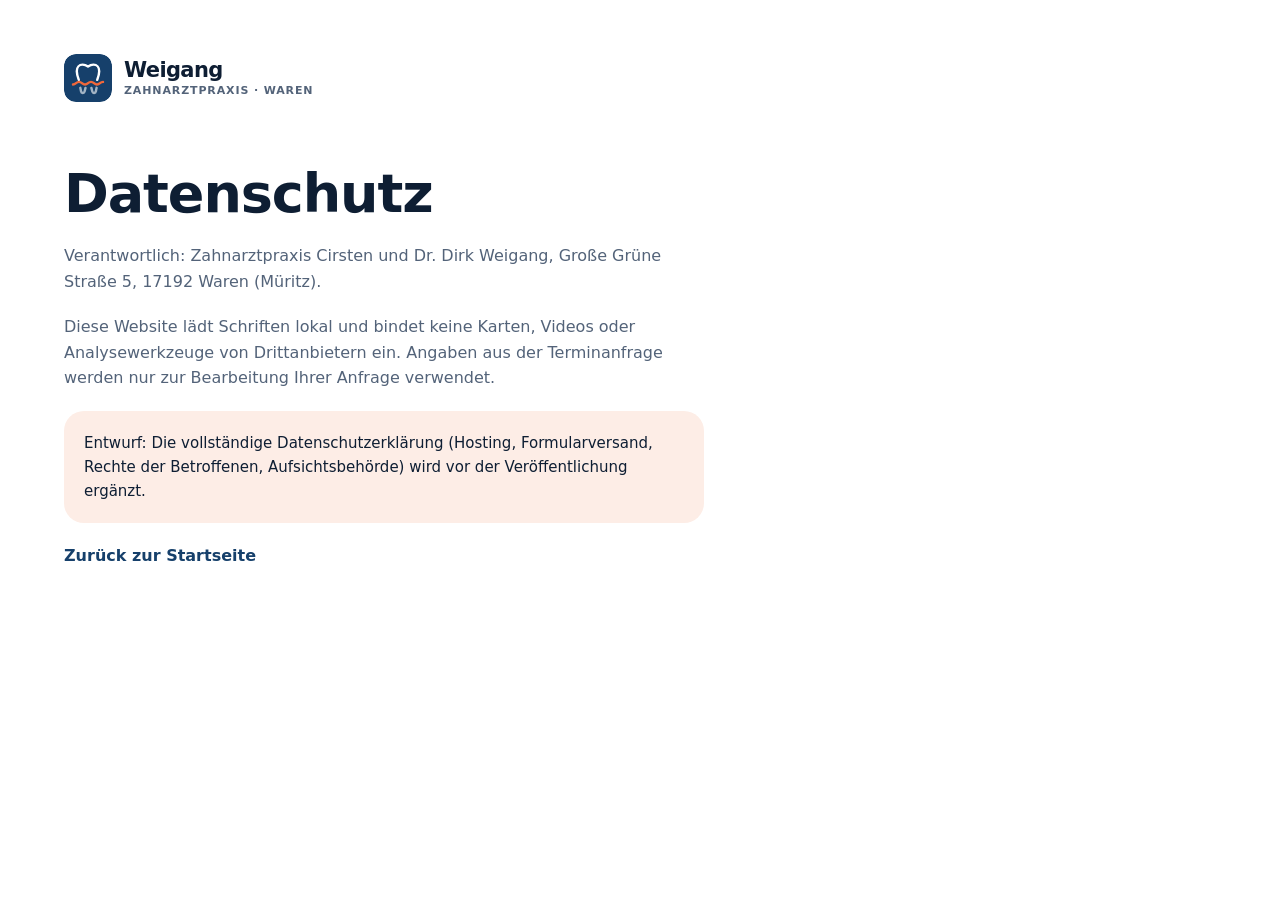
==== datenschutz.html @ 567f770f "Designentwurf Zahnarztpraxis Weigang, Waren (Müritz)" ====
<!doctype html>
<html lang="de">
<head>
  <meta charset="utf-8">
  <meta name="viewport" content="width=device-width, initial-scale=1, viewport-fit=cover">
  <title>Datenschutz · Zahnarztpraxis Weigang</title>
  <meta name="robots" content="noindex, nofollow">
  <link rel="icon" href="assets/mark.svg" type="image/svg+xml">
  <link rel="stylesheet" href="css/styles.css?v=1">
</head>
<body class="legal">
  <main class="section">
    <div class="container">
      <a class="brand" href="index.html" aria-label="Zur Startseite">
        <img class="brand__mark" src="assets/mark.svg" width="48" height="48" alt="">
        <span class="brand__text"><span class="brand__name">Weigang</span><span class="brand__sub">Zahnarztpraxis · Waren</span></span>
      </a>
      <div class="legal__body">
        <div class="heading"><h2>Datenschutz</h2></div>
        <p>Verantwortlich: Zahnarztpraxis Cirsten und Dr. Dirk Weigang, Große Grüne Straße 5, 17192 Waren (Müritz).</p>
        <p>Diese Website lädt Schriften lokal und bindet keine Karten, Videos oder Analysewerkzeuge von Drittanbietern ein. Angaben aus der Terminanfrage werden nur zur Bearbeitung Ihrer Anfrage verwendet.</p>
        <p class="legal__todo">Entwurf: Die vollständige Datenschutzerklärung (Hosting, Formularversand, Rechte der Betroffenen, Aufsichtsbehörde) wird vor der Veröffentlichung ergänzt.</p>
        <a class="link-arrow" href="index.html">Zurück zur Startseite</a>
      </div>
    </div>
  </main>
</body>
</html>
---- css/styles.css ----
/* ==========================================================================
   Zahnarztpraxis Weigang, Waren (Müritz) — site styles

   Colour: Müritzblau (brand) + Bojen-Orange (accent), white ground, a cool
   mist tint for rhythm. Every colour is a token.
   Spacing is one fluid system (tokens below); breakpoints only change layout.
   Radius rule: nested radius = outer − gap. The logo tile (r = 25 % of its
   size) sets the control radius --ctl-r; the strip around it is --ctl-r + inset.
   ========================================================================== */

@font-face {
  font-family: "Bricolage Grotesque";
  font-style: normal;
  font-weight: 400 800;
  font-stretch: 75% 100%;
  font-display: swap;
  src: url("../fonts/bricolage-latin.woff2") format("woff2");
}
@font-face {
  font-family: "Figtree";
  font-style: normal;
  font-weight: 400 700;
  font-display: swap;
  src: url("../fonts/figtree-latin.woff2") format("woff2");
}

:root {
  /* colour */
  --brand:        #16406B;     /* Müritzblau */
  --brand-deep:   #0F3054;
  --brand-soft:   #D3E0EE;     /* bars, quiet fills */
  --on-brand:     #FFFFFF;
  --night:        #0B2340;
  --night-2:      #12304F;
  --accent:       #F0673A;     /* Boje */
  --on-accent:    #0B2340;
  --accent-text:  #B5421B;     /* small accent text on white */
  --accent-light: #FF8F63;     /* accent text on night */
  --accent-wash:  #FDEDE6;     /* hover glider, notices */
  --tint:         #F2F6FA;     /* mist: alternate sections, cards on white */
  --tint-2:       #E6EEF6;
  --ink:          #0E1E33;
  --muted:        #536379;
  --line:         rgba(14, 30, 51, .12);
  --ground:       #FFFFFF;
  --cell:         #FFFFFF;
  --on-dark:      #F3F7FB;
  --on-dark-2:    rgba(243, 247, 251, .74);
  --line-dark:    rgba(243, 247, 251, .16);
  --open:         #1E8E4F;     /* state: open (green means good) */
  --open-wash:    #E3F4EA;
  --closed:       #B7791F;     /* state: closed for now (amber, not an alarm) */
  --closed-wash:  #FBF1DF;
  --error:        #B3261E;
  --marker:       url("data:image/svg+xml,%3Csvg xmlns='http://www.w3.org/2000/svg' viewBox='0 0 200 40' preserveAspectRatio='none'%3E%3Cpath d='M3 9.5C40 6.5 120 5 197 7.5L199 35C130 37.5 60 38 1 36.5Z' fill='%23F0673A' fill-opacity='0.35'/%3E%3C/svg%3E");
  --marker-night: url("data:image/svg+xml,%3Csvg xmlns='http://www.w3.org/2000/svg' viewBox='0 0 200 40' preserveAspectRatio='none'%3E%3Cpath d='M3 9.5C40 6.5 120 5 197 7.5L199 35C130 37.5 60 38 1 36.5Z' fill='%23F0673A' fill-opacity='0.55'/%3E%3C/svg%3E");
  --wave:         url("data:image/svg+xml,%3Csvg xmlns='http://www.w3.org/2000/svg' viewBox='0 0 24 8'%3E%3Cpath d='M1 5.5c2.75 0 2.75-3 5.5-3s2.75 3 5.5 3 2.75-3 5.5-3 2.75 3 5.5 3' fill='none' stroke='%23F0673A' stroke-width='2' stroke-linecap='round'/%3E%3C/svg%3E");

  /* type */
  --font-head: "Bricolage Grotesque", system-ui, -apple-system, "Segoe UI", sans-serif;
  --font-body: "Figtree", system-ui, -apple-system, "Segoe UI", sans-serif;
  --fs-display: clamp(2.375rem, 1.35rem + 4.1vw, 4.5rem);
  --fs-h2:      clamp(1.9375rem, 1.3rem + 2.6vw, 3.375rem);
  --fs-h3:      clamp(1.1875rem, 1.1rem + .4vw, 1.4375rem);
  --fs-lead:    clamp(1.0625rem, 1.01rem + .2vw, 1.1875rem);
  --fs-body:    1rem;
  --fs-small:   .9375rem;
  --fs-ui:      .8125rem;

  /* space — one fluid system */
  --gutter:     clamp(1rem, .5rem + 2.2vw, 2rem);
  --container:  72rem;
  --section-y:  clamp(5.5rem, 2.75rem + 10.5vw, 14rem);
  --head-gap:   clamp(2.5rem, 1.5rem + 3vw, 4.5rem);
  --block-gap:  clamp(2.5rem, 1.5rem + 3vw, 4rem);
  --col-gap:    clamp(2rem, .75rem + 4.5vw, 5.5rem);
  --card-pad:   clamp(1.125rem, .8rem + 1.1vw, 1.75rem);
  --card-pad-s: clamp(1rem, .85rem + .5vw, 1.25rem);
  --card-gap:   clamp(1rem, .8rem + .8vw, 1.25rem);
  --stack:      1.25rem;

  /* controls: one height, one radius family */
  --ctl-h:   3rem;
  --ctl-r:   .75rem;                                    /* = logo tile radius (25 % of 3rem) */
  --inset:   .5rem;                                     /* strip padding around the controls */
  --strip-r: calc(var(--ctl-r) + var(--inset));
  --card-r:  clamp(1rem, .85rem + .6vw, 1.25rem);
  --header-space: calc(var(--ctl-h) + 2 * var(--inset) + 1.5rem);

  /* motion */
  --t-color: .2s ease;
  --ease-soft: cubic-bezier(.16, 1, .3, 1);
  --ease-jump: cubic-bezier(.34, 1.56, .64, 1);
}

/* ---------- base ---------- */
*, *::before, *::after { box-sizing: border-box; }
html { -webkit-text-size-adjust: 100%; text-size-adjust: 100%; scroll-behavior: smooth; scroll-padding-top: 6rem; }
html.nav-open { overflow: hidden; }
body {
  margin: 0;
  background: var(--ground);
  color: var(--ink);
  font: 400 var(--fs-body)/1.6 var(--font-body);
  -webkit-font-smoothing: antialiased;
  overflow-x: clip;
}
h1, h2, h3, p, ul, ol, dl, dd, figure, blockquote, fieldset { margin: 0; }
ul, ol { padding: 0; list-style: none; }
fieldset { padding: 0; border: 0; min-width: 0; }
img, svg { display: block; max-width: 100%; }
img { height: auto; }
a { color: inherit; text-decoration-thickness: 1px; text-underline-offset: .22em; }
button, input, select, textarea { font: inherit; color: inherit; }
b, strong { font-weight: 600; }
address { font-style: normal; }
:focus-visible { outline: 2px solid var(--brand); outline-offset: 3px; }
::selection { background: var(--accent-wash); color: var(--ink); }
.section--night :focus-visible, .contact__info :focus-visible, .footer :focus-visible { outline-color: var(--accent-light); }

.container {
  width: 100%;
  max-width: calc(var(--container) + 2 * var(--gutter));
  margin-inline: auto;
  padding-inline: var(--gutter);
}
.section > .container { padding-block: var(--section-y); }
.section--tint { background: var(--tint); }

.skip-link {
  position: absolute; left: 1rem; top: -4rem; z-index: 300;
  padding: .75rem 1.25rem; border-radius: var(--ctl-r);
  background: var(--ink); color: var(--on-dark); text-decoration: none;
}
.skip-link:focus { top: 1rem; }
.visually-hidden {
  position: absolute; width: 1px; height: 1px; margin: -1px; padding: 0;
  overflow: hidden; clip: rect(0 0 0 0); white-space: nowrap; border: 0;
}

/* ---------- type roles ---------- */
.eyebrow { display: flex; align-items: center; gap: .625rem; color: var(--muted); }
.eyebrow p { font-size: var(--fs-ui); font-weight: 600; letter-spacing: .1em; text-transform: uppercase; line-height: 1.4; }
.eyebrow::before {                      /* a small wave in the accent, as in the logo */
  content: ""; flex: none; width: 1.5rem; height: .5rem;
  background: var(--wave) no-repeat center / contain;
}
.eyebrow--light { color: var(--on-dark-2); }
.display h1, .heading h2 { font-family: var(--font-head); font-weight: 700; text-wrap: balance; }
.display h1 { font-size: var(--fs-display); line-height: 1.04; letter-spacing: -.022em; font-stretch: 96%; }
.heading h2 { font-size: var(--fs-h2); line-height: 1.08; letter-spacing: -.02em; font-stretch: 96%; }
h3 { font-family: var(--font-head); font-weight: 650; letter-spacing: -.015em; }

/* marker highlight: an upright accent stroke behind one phrase */
.heading em, .display em {
  font-style: normal; color: inherit;
  padding: 0 .1em; margin: 0 -.05em;
  background: var(--marker) no-repeat 0 85% / 100% .55em;
  -webkit-box-decoration-break: clone; box-decoration-break: clone;
}
.section--night .heading em { background-image: var(--marker-night); }
.display em { transition: background-size .9s var(--ease-soft) .15s; }
.js:not(.is-loaded) .display em { background-size: 0 .55em; }

.lead p { font-size: var(--fs-lead); line-height: 1.55; color: var(--muted); max-width: 36rem; text-wrap: pretty; }
.lead a { color: inherit; white-space: nowrap; }
.lead--light p { color: var(--on-dark-2); }
.section-head { display: grid; gap: var(--stack); margin-bottom: var(--head-gap); max-width: 46rem; }

.photo-tag {
  position: absolute; left: .75rem; top: .75rem; z-index: 2;
  padding: .1875rem .5rem; border-radius: .375rem;
  background: rgba(255, 255, 255, .86); color: var(--muted);
  -webkit-backdrop-filter: blur(6px); backdrop-filter: blur(6px);
  font-size: .6875rem; font-weight: 600; letter-spacing: .04em; line-height: 1.4;
}

.stars { display: inline-flex; gap: .125rem; color: var(--accent); }
.stars svg { width: 1rem; height: 1rem; }

/* ---------- buttons: one height, one radius family ---------- */
.btn {
  display: inline-flex; align-items: center; justify-content: center; gap: .5rem;
  min-height: var(--ctl-h); padding: 0 1.25rem;
  border: 0; border-radius: var(--ctl-r);
  font-size: 1rem; font-weight: 600; line-height: 1; text-decoration: none; white-space: nowrap;
  cursor: pointer;
  transition: background-color var(--t-color), color var(--t-color), box-shadow var(--t-color);
}
.btn svg { width: 1.125rem; height: 1.125rem; flex: none; transition: transform .3s var(--ease-soft); }
.btn--lg { min-height: 3.375rem; padding: 0 1.5rem; }
.btn--brand { background: var(--brand); color: var(--on-brand); }
.btn--brand:hover { background: var(--brand-deep); }
.btn--brand:hover svg:last-child { transform: translateX(.1875rem); }
.btn--line { background: var(--cell); color: var(--ink); box-shadow: inset 0 0 0 1px var(--line); }
.btn--line:hover { box-shadow: inset 0 0 0 1px var(--ink); }
.btn--call { background: var(--accent); color: var(--on-accent); }
.btn--call:hover { background: #E25A2E; }
.btn--icon { width: var(--ctl-h); padding: 0; }
.btn--tile { background: var(--tint); color: var(--ink); }
.btn--tile:hover { background: var(--tint-2); }

.link-arrow {
  display: inline-flex; align-items: center; gap: .5rem;
  font-weight: 600; color: var(--brand); text-decoration: underline; text-decoration-color: transparent;
  transition: text-decoration-color var(--t-color);
}
.link-arrow svg { width: 1.125rem; height: 1.125rem; transition: transform .3s var(--ease-soft); }
.link-arrow:hover { text-decoration-color: currentColor; }
.link-arrow:hover svg { transform: translateX(.25rem); }

.ticks { display: grid; gap: .5rem; }
.ticks li { position: relative; padding-left: 1.75rem; }
.ticks li::before {
  content: ""; position: absolute; left: 0; top: .3125rem;
  width: 1.125rem; height: 1.125rem; border-radius: .3125rem;
  background: var(--accent-wash) url("data:image/svg+xml,%3Csvg xmlns='http://www.w3.org/2000/svg' viewBox='0 0 24 24'%3E%3Cpath d='m6 12.5 4 4 8-8.5' fill='none' stroke='%23B5421B' stroke-width='2.6' stroke-linecap='round' stroke-linejoin='round'/%3E%3C/svg%3E") no-repeat center / .8125rem;
}

/* ==========================================================================
   Preloader — the mark draws itself (≈1.5s), CSS-only failsafe; skipped for
   reduced motion and on later page views in the same session
   ========================================================================== */
.preloader { display: none; }
.js .preloader {
  position: fixed; inset: 0; z-index: 400;
  display: grid; place-items: center;
  background: var(--ground);
  animation: pl-out .45s ease 1.45s forwards;
}
.js.pl-skip .preloader { display: none; }
.preloader__mark { width: 5rem; height: 5rem; overflow: visible; }
.preloader__tile { fill: var(--brand); transform-origin: 24px 24px; animation: pl-tile .5s var(--ease-jump) both; }
.preloader path { stroke-dasharray: 1; stroke-dashoffset: 1; }
.pl-crown { animation: pl-draw .6s ease-out .3s forwards; }
.pl-wave  { animation: pl-draw .5s ease-out .75s forwards; }
.pl-roots { animation: pl-draw .4s ease-out 1s forwards; }
@keyframes pl-tile { from { transform: scale(.6); opacity: 0; } to { transform: none; opacity: 1; } }
@keyframes pl-draw { to { stroke-dashoffset: 0; } }
@keyframes pl-out { to { opacity: 0; visibility: hidden; } }

/* ==========================================================================
   Header — one continuous strip: logo tile · links · CTA · phone.
   On phones the same strip grows downward into the menu sheet.
   ========================================================================== */
.site-header {
  position: fixed; inset: 0 0 auto; z-index: 100;
  padding-top: calc(env(safe-area-inset-top, 0px) + .75rem);
  pointer-events: none;
  transition: padding .4s var(--ease-soft);
}
.site-header.is-scrolled { padding-top: calc(env(safe-area-inset-top, 0px) + .5rem); }
.navbar {
  pointer-events: auto;
  padding: var(--inset);
  border-radius: var(--strip-r);
  background: rgba(255, 255, 255, .92);
  -webkit-backdrop-filter: saturate(1.5) blur(16px); backdrop-filter: saturate(1.5) blur(16px);
  box-shadow: 0 0 0 1px var(--line), 0 .75rem 2rem -1.5rem rgba(11, 35, 64, .4);
  transition: box-shadow .4s ease;
}
.site-header.is-scrolled .navbar { box-shadow: 0 0 0 1px var(--line), 0 1rem 2.5rem -1.25rem rgba(11, 35, 64, .45); }
.navbar__row { display: flex; align-items: center; gap: 1rem; }
.navbar__menu { flex: 1; display: flex; justify-content: center; min-width: 0; }
.navbar__menu-inner { position: relative; }
.navbar__links { display: flex; align-items: center; }
.navbar__actions { display: flex; align-items: center; gap: var(--inset); }
.navbar__arrow, .navbar__sheet-foot, .navbar__toggle, .nav-scrim { display: none; }

.brand { display: flex; align-items: center; gap: .75rem; flex: none; text-decoration: none; }
.brand__mark { width: var(--ctl-h); height: var(--ctl-h); border-radius: var(--ctl-r); }
.brand__text { display: grid; line-height: 1; padding-right: .5rem; }
.brand__name { font-family: var(--font-head); font-weight: 700; font-size: 1.3125rem; letter-spacing: -.03em; font-stretch: 94%; }
.brand__sub { white-space: nowrap; margin-top: .25rem; font-size: .6875rem; font-weight: 600; letter-spacing: .08em; text-transform: uppercase; color: var(--muted); }

/* hover: one washed-accent block glides from link to link (JS positions it) */
.navbar__glider {
  position: absolute; top: 0; left: 0; width: 0; height: var(--ctl-h);
  border-radius: var(--ctl-r);
  background: var(--accent-wash);
  opacity: 0; pointer-events: none;
  transition: left .3s var(--ease-soft), width .3s var(--ease-soft), opacity .2s ease;
}
.navbar__menu-inner.has-glider .navbar__glider { opacity: 1; }
.navbar__link {
  position: relative; z-index: 1;
  display: inline-flex; align-items: center;
  min-height: var(--ctl-h); padding: 0 .9375rem;
  border-radius: var(--ctl-r);
  font-size: .9688rem; font-weight: 600; color: var(--muted); text-decoration: none;
  transition: color .15s ease;
}
.navbar__link:hover, .navbar__link:focus-visible { color: var(--ink); }
.navbar__link.is-current { color: var(--brand); background: var(--tint); }

/* ==========================================================================
   Hero — copy left, photo right with a water-line lower edge; live status
   and the Google score sit on the photo's edges; a facts row closes it
   ========================================================================== */
.hero { padding-top: calc(var(--header-space) + clamp(2.5rem, 1rem + 5vw, 6rem)); }
.hero__grid {
  display: grid; grid-template-columns: minmax(0, 1fr) minmax(0, 1.02fr);
  gap: var(--col-gap); align-items: center;
}
.hero__copy { display: grid; gap: var(--stack); }
.hero__copy .display { margin-top: .25rem; }
.hero__lead p { font-size: clamp(1rem, .97rem + .15vw, 1.125rem); max-width: 31rem; }
.hero__actions { display: flex; flex-wrap: wrap; gap: .625rem; margin-top: .75rem; }

.hero__visual { position: relative; padding-bottom: 1.5rem; }
.hero__photo {
  position: relative; overflow: hidden;
  aspect-ratio: 1 / 1.08;
  border-radius: var(--card-r) var(--card-r) 0 0;
  background: var(--tint);
  /* the lower edge is a water line */
  -webkit-mask: linear-gradient(#000, #000) top / 100% calc(100% - 2.2rem) no-repeat,
                url("data:image/svg+xml,%3Csvg xmlns='http://www.w3.org/2000/svg' viewBox='0 0 400 36' preserveAspectRatio='none'%3E%3Cpath d='M0 0H400V12Q400 22 390 23C330 30 285 8 200 18C115 28 70 10 10 23Q0 24 0 12Z'/%3E%3C/svg%3E") bottom / 100% 2.25rem no-repeat;
          mask: linear-gradient(#000, #000) top / 100% calc(100% - 2.2rem) no-repeat,
                url("data:image/svg+xml,%3Csvg xmlns='http://www.w3.org/2000/svg' viewBox='0 0 400 36' preserveAspectRatio='none'%3E%3Cpath d='M0 0H400V12Q400 22 390 23C330 30 285 8 200 18C115 28 70 10 10 23Q0 24 0 12Z'/%3E%3C/svg%3E") bottom / 100% 2.25rem no-repeat;
}
.hero__photo .photo-tag { top: auto; left: auto; right: .75rem; bottom: 3rem; }
.hero__photo img { width: 100%; height: 100%; object-fit: cover; object-position: 38% 50%; }
.js .hero__photo img { transform: scale(1.06); transition: transform 1.6s var(--ease-soft); }
.js.is-loaded .hero__photo img { transform: none; }

.status-chip {
  color: var(--ink);
  display: flex; align-items: center; gap: .75rem;
  padding: .75rem 1.125rem .75rem 1rem;
  border-radius: var(--card-r);
  background: var(--cell);
  box-shadow: 0 0 0 1px var(--line), 0 1.25rem 2.5rem -1.25rem rgba(11, 35, 64, .45);
}
.status-chip p { display: grid; line-height: 1.3; }
.status-chip b { font-size: .9688rem; }
.status-chip span:not(.status-chip__dot) { font-size: var(--fs-ui); color: var(--muted); }
.status-chip__dot {
  position: relative; flex: none; width: .625rem; height: .625rem; border-radius: 50%;
  background: var(--muted);
}
[data-state="open"] .status-chip__dot { background: var(--open); }
[data-state="open"] .status-chip__dot::after {
  content: ""; position: absolute; inset: -.3125rem; border-radius: 50%;
  border: 2px solid var(--open); opacity: 0;
  animation: ping 2.2s ease-out infinite;
}
[data-state="closed"] .status-chip__dot { background: var(--closed); }
@keyframes ping { 0% { transform: scale(.5); opacity: .7; } 80%, 100% { transform: scale(1.4); opacity: 0; } }
.hero__status { position: absolute; left: clamp(-2.5rem, -3vw, -1rem); bottom: 4.5rem; max-width: calc(100% - 1rem); }

.hero__rating {
  position: absolute; right: 1rem; top: 1rem;
  display: flex; align-items: center; gap: .75rem;
  padding: .625rem 1rem .625rem .75rem;
  border-radius: var(--card-r);
  background: rgba(255, 255, 255, .92);
  -webkit-backdrop-filter: blur(10px); backdrop-filter: blur(10px);
  text-decoration: none;
  box-shadow: 0 1rem 2rem -1.25rem rgba(11, 35, 64, .5);
  transition: box-shadow var(--t-color);
}
.hero__rating:hover { box-shadow: 0 0 0 1px var(--line), 0 1rem 2rem -1.25rem rgba(11, 35, 64, .5); }
.hero__rating-score {
  display: grid; place-items: center; width: 2.75rem; height: 2.75rem;
  border-radius: calc(var(--card-r) - .625rem);
  background: var(--brand); color: var(--on-brand);
  font: 700 1.125rem/1 var(--font-head);
}
.hero__rating-meta { display: grid; gap: .125rem; font-size: var(--fs-ui); color: var(--muted); line-height: 1.3; }

.facts {
  display: grid; grid-template-columns: repeat(4, minmax(0, 1fr));
  margin-top: clamp(3rem, 2rem + 3vw, 5rem);
  border-top: 1px solid var(--line);
}
.fact { display: flex; gap: .875rem; align-items: flex-start; padding: 1.5rem 1.25rem 0 0; }
.fact + .fact { padding-left: 1.25rem; border-left: 1px solid var(--line); }
.fact svg { width: 1.375rem; height: 1.375rem; flex: none; margin-top: .125rem; color: var(--accent-text); }
.fact p { display: grid; line-height: 1.35; }
.fact b { font-family: var(--font-head); font-size: 1.0625rem; font-weight: 650; letter-spacing: -.01em; }
.fact span { font-size: var(--fs-small); color: var(--muted); }

/* ==========================================================================
   Leistungen — a picker by situation: the tabs on the left, the panel on the
   right; all panels share one grid cell, so switching never moves the page
   ========================================================================== */
.picker {
  display: grid; grid-template-columns: minmax(15rem, .72fr) minmax(0, 1.6fr);
  gap: clamp(1rem, .5rem + 2vw, 2.5rem); align-items: start;
}
.picker__tabs { display: grid; gap: .25rem; }
.picker__tab {
  display: flex; align-items: center; gap: 1rem;
  width: 100%; min-height: 3.75rem; padding: 0 1rem 0 1.125rem;
  border: 0; border-radius: var(--card-r); background: none; cursor: pointer; text-align: left;
  color: var(--muted);
  transition: background-color var(--t-color), color var(--t-color), box-shadow var(--t-color);
}
.picker__num { font-size: var(--fs-ui); font-weight: 600; letter-spacing: .06em; color: var(--muted); font-variant-numeric: tabular-nums; }
.picker__label { flex: 1; font-family: var(--font-head); font-size: clamp(1.125rem, 1.05rem + .35vw, 1.3125rem); font-weight: 650; letter-spacing: -.02em; }
.picker__tab svg { width: 1.25rem; height: 1.25rem; flex: none; opacity: 0; transform: translateX(-.375rem); transition: opacity .2s ease, transform .3s var(--ease-soft); }
.picker__tab:hover { color: var(--ink); background: var(--accent-wash); }
.picker__tab[aria-selected="true"] { color: var(--ink); background: var(--cell); box-shadow: 0 0 0 1px var(--line), 0 .75rem 1.5rem -1.25rem rgba(11, 35, 64, .4); }
.picker__tab[aria-selected="true"] .picker__num { color: var(--accent-text); }
.picker__tab[aria-selected="true"] svg { opacity: 1; transform: none; color: var(--accent-text); }

.picker__panels { display: grid; }
.panel {
  --pin: .5rem;
  grid-area: 1 / 1;
  display: grid; grid-template-columns: minmax(0, 1fr) minmax(0, 1.05fr); gap: 0;
  padding: var(--pin);
  border-radius: var(--card-r);
  background: var(--cell);
  box-shadow: 0 0 0 1px var(--line);
  transition: opacity .35s ease, transform .45s var(--ease-soft);
}
.panel[hidden] { display: grid; visibility: hidden; opacity: 0; transform: translateY(.5rem); pointer-events: none; }
.panel:focus-visible { outline-offset: 4px; }
.panel__photo { position: relative; overflow: hidden; border-radius: calc(var(--card-r) - var(--pin)); min-height: 100%; background: var(--tint); }
.panel__photo img { position: absolute; inset: 0; width: 100%; height: 100%; object-fit: cover; }
.panel__body { display: grid; gap: 1rem; align-content: start; padding: calc(var(--card-pad) - var(--pin) + .5rem) calc(var(--card-pad) - var(--pin) + .5rem); }
.panel__body h3 { font-size: var(--fs-h3); line-height: 1.2; text-wrap: balance; }
.panel__body > p { color: var(--muted); text-wrap: pretty; }
.panel__body .ticks { margin-block: .25rem .5rem; font-size: var(--fs-small); }

/* ==========================================================================
   Notfall im Urlaub — night section over the harbour photo
   ========================================================================== */
.section--night { position: relative; overflow: hidden; background: var(--night); color: var(--on-dark); isolation: isolate; }
.notfall__bg { position: absolute; inset: 0; z-index: -1; }
.notfall__bg img { width: 100%; height: 100%; object-fit: cover; object-position: 50% 60%; opacity: .32; }
.notfall__bg::after {
  content: ""; position: absolute; inset: 0;
  background: linear-gradient(100deg, var(--night) 22%, rgba(11, 35, 64, .78) 58%, rgba(11, 35, 64, .5)),
              linear-gradient(0deg, var(--night), transparent 45%);
}
.notfall__grid { display: grid; grid-template-columns: minmax(0, 1.1fr) minmax(0, 1fr); gap: var(--col-gap); align-items: start; }
.notfall .section-head { margin-bottom: 0; }

.steps { position: relative; display: grid; gap: .5rem; }
.step {
  position: relative; display: flex; gap: 1rem; align-items: flex-start;
  padding: var(--card-pad-s) var(--card-pad);
  border-radius: var(--card-r);
  background: rgba(243, 247, 251, .06);
  box-shadow: inset 0 0 0 1px var(--line-dark);
  -webkit-backdrop-filter: blur(8px); backdrop-filter: blur(8px);
}
.step__num {
  display: grid; place-items: center; flex: none;
  width: 2.25rem; height: 2.25rem; border-radius: 50%;
  background: var(--accent); color: var(--on-accent);
  font: 700 1.0625rem/1 var(--font-head);
}
.step__body { display: grid; gap: .25rem; }
.step h3 { font-size: 1.1875rem; line-height: 1.3; }
.step p { color: var(--on-dark-2); font-size: var(--fs-small); }
.step__phone {
  display: inline-flex; align-items: center; gap: .5rem; margin-top: .375rem;
  font: 700 clamp(1.25rem, 1.1rem + .6vw, 1.5rem)/1.2 var(--font-head); letter-spacing: -.02em;
  color: var(--accent-light); text-decoration: underline; text-decoration-color: transparent;
  transition: text-decoration-color var(--t-color);
}
.step__phone:hover { text-decoration-color: currentColor; }
.step__phone svg { width: 1.25rem; height: 1.25rem; }

.notfall__quotes { display: grid; grid-template-columns: repeat(3, minmax(0, 1fr)); gap: .5rem; margin-top: var(--block-gap); }
.bubble {
  display: grid; gap: .75rem; align-content: space-between;
  padding: var(--card-pad-s) var(--card-pad);
  border-radius: var(--card-r);
  background: var(--cell); color: var(--ink);
}
.bubble blockquote p { font-family: var(--font-head); font-size: 1.0625rem; font-weight: 550; line-height: 1.4; letter-spacing: -.01em; }
.bubble figcaption { font-size: var(--fs-ui); color: var(--muted); }
.notfall__note { margin-top: 1.5rem; font-size: var(--fs-ui); color: var(--on-dark-2); }

/* ==========================================================================
   Team — four cards; the portrait is inset, radius = card − inset
   ========================================================================== */
.team { display: grid; grid-template-columns: repeat(4, minmax(0, 1fr)); gap: .5rem; }
.person {
  --pin: .5rem;
  display: grid; grid-template-rows: auto 1fr;
  padding: var(--pin);
  border-radius: var(--card-r);
  background: var(--cell);
  box-shadow: 0 0 0 1px var(--line);
}
.person__portrait {
  position: relative; overflow: hidden;
  aspect-ratio: 4 / 4.4;
  border-radius: calc(var(--card-r) - var(--pin));
  display: grid; place-items: center;
  color: var(--on-brand);
}
.person__portrait::after {                /* the lake: three waves at the foot of the tile */
  content: ""; position: absolute; left: -10%; right: -10%; bottom: 10%; height: 2.25rem;
  background:
    url("data:image/svg+xml,%3Csvg xmlns='http://www.w3.org/2000/svg' viewBox='0 0 48 12'%3E%3Cpath d='M0 6c6 0 6-5 12-5s6 5 12 5 6-5 12-5 6 5 12 5' fill='none' stroke='%23fff' stroke-opacity='.22' stroke-width='1.6'/%3E%3C/svg%3E") repeat-x 0 0 / 3rem .75rem,
    url("data:image/svg+xml,%3Csvg xmlns='http://www.w3.org/2000/svg' viewBox='0 0 48 12'%3E%3Cpath d='M0 6c6 0 6-5 12-5s6 5 12 5 6-5 12-5 6 5 12 5' fill='none' stroke='%23F0673A' stroke-width='1.8'/%3E%3C/svg%3E") repeat-x 1.5rem .75rem / 3rem .75rem,
    url("data:image/svg+xml,%3Csvg xmlns='http://www.w3.org/2000/svg' viewBox='0 0 48 12'%3E%3Cpath d='M0 6c6 0 6-5 12-5s6 5 12 5 6-5 12-5 6 5 12 5' fill='none' stroke='%23fff' stroke-opacity='.22' stroke-width='1.6'/%3E%3C/svg%3E") repeat-x .75rem 1.5rem / 3rem .75rem;
}
.person__portrait--a { background: linear-gradient(160deg, #1D4D7E, var(--brand-deep)); }
.person__portrait--b { background: linear-gradient(160deg, #2A5B8C, #16406B); }
.person__portrait--c { background: linear-gradient(160deg, #173F66, var(--night)); }
.person__portrait--d { background: var(--tint); }
.person__portrait--d::after { display: none; }
.person__portrait img { position: absolute; inset: 0; width: 100%; height: 100%; object-fit: cover; }
.person__initials { font: 700 clamp(2.75rem, 1.8rem + 3vw, 4.25rem)/1 var(--font-head); letter-spacing: -.04em; font-stretch: 90%; opacity: .95; margin-bottom: 1.5rem; }
.person__tag {
  position: absolute; left: .625rem; top: .625rem; z-index: 2;
  padding: .1875rem .5rem; border-radius: .375rem;
  background: rgba(255, 255, 255, .16); color: rgba(255, 255, 255, .9);
  font-size: .6875rem; font-weight: 600; letter-spacing: .04em; line-height: 1.4;
}
.person--team .person__tag { background: rgba(255, 255, 255, .86); color: var(--muted); }
.person__body { display: grid; gap: .375rem; align-content: start; padding: calc(var(--card-pad-s) - var(--pin) + .5rem) calc(var(--card-pad-s) - var(--pin) + .25rem) calc(var(--card-pad-s) - var(--pin) + .25rem); }
.person__role { font-size: var(--fs-ui); font-weight: 600; color: var(--accent-text); letter-spacing: .02em; }
.person h3 { font-size: clamp(1.0625rem, 1rem + .3vw, 1.25rem); line-height: 1.25; }
.person__quote { margin-top: .5rem; padding-top: .75rem; border-top: 1px solid var(--line); }
.person__quote p { font-size: var(--fs-small); color: var(--ink); line-height: 1.5; }
.person__quote footer { margin-top: .25rem; font-size: var(--fs-ui); color: var(--muted); }

/* ==========================================================================
   Stimmen — score card, filters, a wall of quotes
   ========================================================================== */
.stimmen__head { display: grid; grid-template-columns: minmax(0, 1fr) minmax(17rem, 22rem); gap: var(--col-gap); align-items: end; margin-bottom: 2rem; }
.stimmen__head .section-head { margin-bottom: 0; }
.score {
  display: grid; grid-template-columns: auto 1fr; gap: 1.25rem; align-items: center;
  padding: var(--card-pad-s) var(--card-pad);
  border-radius: var(--card-r); background: var(--cell); box-shadow: 0 0 0 1px var(--line);
}
.score__big { display: grid; justify-items: start; gap: .25rem; }
.score__num { font: 700 3rem/1 var(--font-head); letter-spacing: -.04em; }
.score__src { display: inline-flex; align-items: center; gap: .375rem; font-size: var(--fs-ui); color: var(--muted); white-space: nowrap; }
.score__src svg { width: .875rem; height: .875rem; }
.score__bars { display: grid; gap: .25rem; }
.score__bars li { display: grid; grid-template-columns: .75rem 1fr 1.25rem; gap: .5rem; align-items: center; font-size: .75rem; color: var(--muted); font-variant-numeric: tabular-nums; }
.score__bars li span:last-child { text-align: right; }
.bar { height: .375rem; border-radius: 1rem; background: var(--tint-2); overflow: hidden; }
.bar i { display: block; height: 100%; width: calc(var(--v) * 100%); min-width: 0; border-radius: inherit; background: var(--accent); transform-origin: left; }
.js .score .bar i { transform: scaleX(0); transition: transform 1s var(--ease-soft) .2s; }
.js .is-in .score .bar i, .js .score.is-in .bar i, .js .stimmen__head.is-in .bar i { transform: none; }

.filters { display: flex; flex-wrap: wrap; gap: .375rem; margin-bottom: 1.5rem; }
.filter {
  min-height: 2.5rem; padding: 0 1rem;
  border: 0; border-radius: var(--ctl-r);
  background: var(--cell); box-shadow: inset 0 0 0 1px var(--line);
  font-size: var(--fs-small); font-weight: 600; color: var(--muted); cursor: pointer;
  transition: background-color var(--t-color), color var(--t-color), box-shadow var(--t-color);
}
.filter:hover { color: var(--ink); background: var(--accent-wash); box-shadow: none; }
.filter[aria-pressed="true"] { background: var(--brand); color: var(--on-brand); box-shadow: none; }

.wall { columns: 3 18rem; column-gap: .5rem; }
.quote {
  display: grid; gap: 1rem;
  break-inside: avoid; margin-bottom: .5rem;
  padding: var(--card-pad-s) var(--card-pad);
  border-radius: var(--card-r); background: var(--cell); box-shadow: 0 0 0 1px var(--line);
  animation: q-in .4s var(--ease-soft);
}
.quote[hidden] { display: none; }
.quote blockquote p { font-size: var(--fs-small); line-height: 1.6; text-wrap: pretty; }
.quote blockquote p::before { content: "„"; }
.quote blockquote p::after { content: "“"; }
.quote figcaption { display: flex; justify-content: space-between; gap: 1rem; align-items: baseline; font-size: var(--fs-ui); color: var(--muted); }
.quote figcaption b { color: var(--ink); font-size: .875rem; }
@keyframes q-in { from { opacity: 0; transform: translateY(.5rem); } to { opacity: 1; transform: none; } }
.wall__note { margin-top: 1rem; font-size: var(--fs-ui); color: var(--muted); }

/* ==========================================================================
   Sprechzeiten — the week as bars on one time scale (7–20 Uhr),
   today highlighted, a live "jetzt" line; Anfahrt card beside it
   ========================================================================== */
.visit { display: grid; grid-template-columns: minmax(0, 1.3fr) minmax(0, 1fr); gap: .5rem; align-items: stretch; }
.hours {
  --day-w: 7.25rem; --time-w: 6.75rem; --row-gap: .75rem;
  position: relative;
  display: flex; flex-direction: column;
  padding: var(--card-pad);
  border-radius: var(--card-r); background: var(--tint);
}
.hours__foot { display: grid; grid-template-columns: 1fr 1fr; gap: .5rem; margin-top: auto; padding-top: 1.75rem; }
.hours__tile {
  display: grid; gap: .125rem; align-content: start;
  padding: var(--card-pad-s);
  border-radius: calc(var(--card-r) - .25rem); background: var(--cell);
  font-size: var(--fs-small); line-height: 1.4;
}
.hours__tile b { font-family: var(--font-head); font-weight: 650; font-size: 1rem; letter-spacing: -.01em; }
.hours__tile span { color: var(--muted); }
.hours__tile a { color: var(--brand); font-weight: 600; text-decoration: underline; text-decoration-color: transparent; transition: text-decoration-color var(--t-color); }
.hours__tile a:hover { text-decoration-color: currentColor; }
.hours__head { display: flex; flex-wrap: wrap; align-items: center; justify-content: space-between; gap: .75rem; margin-bottom: 1.75rem; }
.hours__today { font: 650 clamp(1.25rem, 1.15rem + .4vw, 1.5rem)/1.2 var(--font-head); letter-spacing: -.02em; }
.status-pill {
  display: inline-flex; align-items: center; gap: .5rem;
  min-height: 2rem; padding: 0 .75rem;
  border-radius: calc(var(--ctl-r) - .25rem);
  background: var(--cell); font-size: var(--fs-ui); font-weight: 600;
}
.status-pill[data-state="open"] { background: var(--open-wash); color: #14663A; }
.status-pill[data-state="closed"] { background: var(--closed-wash); color: #7A4F0E; }
.hours__scale, .hrow { display: grid; grid-template-columns: var(--day-w) minmax(0, 1fr) var(--time-w); gap: 1rem; align-items: center; }
.hours__scale { position: relative; height: 1.25rem; margin-bottom: .5rem; font-size: .75rem; color: var(--muted); font-variant-numeric: tabular-nums; }
.hours__scale span { position: absolute; transform: translateX(-50%); }
/* positions on the 7–20 h scale, inside the track column */
.hours__scale span:nth-child(1) { left: calc(var(--day-w) + 1rem + (100% - var(--day-w) - var(--time-w) - 2rem) * 0 / 13); }
.hours__scale span:nth-child(2) { left: calc(var(--day-w) + 1rem + (100% - var(--day-w) - var(--time-w) - 2rem) * 3 / 13); }
.hours__scale span:nth-child(3) { left: calc(var(--day-w) + 1rem + (100% - var(--day-w) - var(--time-w) - 2rem) * 6 / 13); }
.hours__scale span:nth-child(4) { left: calc(var(--day-w) + 1rem + (100% - var(--day-w) - var(--time-w) - 2rem) * 9 / 13); }
.hours__scale span:nth-child(5) { left: calc(var(--day-w) + 1rem + (100% - var(--day-w) - var(--time-w) - 2rem) * 12 / 13); }
.hours__rows { display: grid; gap: var(--row-gap); }
.hrow { min-height: 2rem; }
.hrow__day { font-weight: 600; }
.hrow__day .d-short { display: none; }
.hrow__track {
  position: relative; height: .75rem; border-radius: 1rem;
  background: repeating-linear-gradient(90deg, var(--line) 0 1px, transparent 1px calc(100% / 13));
}
.hrow__track i {
  position: absolute; top: 0; bottom: 0;
  left: calc((var(--from) - 7) / 13 * 100%);
  width: calc((var(--to) - var(--from)) / 13 * 100%);
  border-radius: 1rem; background: var(--brand-soft);
  transform-origin: left;
}
.js .hours .hrow__track i { transform: scaleX(0); transition: transform .9s var(--ease-soft); }
.js .hours.is-in .hrow__track i { transform: none; }
.hours.is-in .hrow:nth-child(2) i { transition-delay: .06s; }
.hours.is-in .hrow:nth-child(3) i { transition-delay: .12s; }
.hours.is-in .hrow:nth-child(4) i { transition-delay: .18s; }
.hours.is-in .hrow:nth-child(5) i { transition-delay: .24s; }
.hrow__time { font-size: var(--fs-small); color: var(--muted); font-variant-numeric: tabular-nums; text-align: right; white-space: nowrap; }
.hrow--off .hrow__day, .hrow--off .hrow__time { color: var(--muted); font-weight: 400; }
.hrow--off .hrow__track { background: none; border-top: 1px dashed var(--line); height: 0; border-radius: 0; }
.hrow--long .hrow__track i { background: linear-gradient(90deg, var(--brand-soft) 80%, #F7C3AE); }
.hrow.is-today .hrow__day { color: var(--brand); }
.hrow.is-today .hrow__day::after { content: " · heute"; font-weight: 400; color: var(--muted); font-size: var(--fs-ui); }
.hrow.is-today .hrow__track i { background: var(--brand); }
.hrow.is-today .hrow__time { color: var(--ink); font-weight: 600; }
.hours__now {
  position: absolute; width: 2px; margin-left: -1px; border-radius: 2px;
  background: var(--accent); pointer-events: none;
}
.hours__now span {
  position: absolute; left: 50%; bottom: 100%; transform: translate(-50%, -.25rem);
  padding: .0625rem .375rem; border-radius: .3125rem;
  background: var(--accent); color: var(--on-accent);
  font-size: .6875rem; font-weight: 700; letter-spacing: .02em; white-space: nowrap;
}

.route {
  --pin: .5rem;
  display: grid; grid-template-rows: auto 1fr;
  padding: var(--pin);
  border-radius: var(--card-r); background: var(--cell); box-shadow: 0 0 0 1px var(--line);
}
.route__photo { position: relative; overflow: hidden; aspect-ratio: 16 / 8; border-radius: calc(var(--card-r) - var(--pin)); background: var(--tint); }
.route__photo img { width: 100%; height: 100%; object-fit: cover; }
.route__body { display: grid; gap: 1.125rem; align-content: start; padding: calc(var(--card-pad) - var(--pin)); padding-top: calc(var(--card-pad) - var(--pin) + .25rem); }
.route__addr { font: 650 clamp(1.25rem, 1.15rem + .4vw, 1.5rem)/1.25 var(--font-head); letter-spacing: -.02em; }
.route__list { display: grid; }
.route__list li { display: flex; gap: .75rem; align-items: baseline; padding: .5rem 0; border-top: 1px solid var(--line); font-size: var(--fs-small); }
.route__list b { min-width: 3.75rem; font-family: var(--font-head); font-weight: 650; color: var(--accent-text); }
.route__list span { color: var(--muted); }
.route__access { display: flex; align-items: center; gap: .5rem; font-size: var(--fs-small); font-weight: 600; }
.route__access svg { width: 1.25rem; height: 1.25rem; color: var(--open); }
.route .btn { justify-self: start; }

/* ==========================================================================
   FAQ — heading beside the list; cards, one open at a time
   ========================================================================== */
.faq { display: grid; grid-template-columns: minmax(0, 1fr) minmax(0, 1.5fr); gap: var(--col-gap); align-items: center; }
.faq .section-head { margin-bottom: 0; }
.acc-list { display: grid; gap: .5rem; align-content: start; }
.acc { border-radius: var(--card-r); background: var(--cell); box-shadow: inset 0 0 0 1px var(--line); transition: background-color .25s ease, box-shadow .25s ease; }
.acc.is-open { box-shadow: inset 0 0 0 1.5px var(--brand); }
.acc h3 { font: inherit; }
.acc__btn {
  display: flex; align-items: center; justify-content: space-between; gap: 1rem;
  width: 100%; min-height: 4rem; padding: .875rem .75rem .875rem var(--card-pad);
  border: 0; border-radius: var(--card-r); background: none; cursor: pointer; text-align: left;
  font-family: var(--font-head); font-size: clamp(1rem, .95rem + .3vw, 1.1875rem); font-weight: 650; line-height: 1.3; letter-spacing: -.015em;
  transition: color var(--t-color);
}
@media (hover: hover) { .acc:not(.is-open):hover { background: var(--accent-wash); } }
.acc__icon { position: relative; flex: none; width: 2.25rem; height: 2.25rem; border-radius: 50%; background: var(--tint); color: var(--ink); transition: background-color .25s ease, color .25s ease, transform .35s var(--ease-soft); }
.acc__icon::before, .acc__icon::after {
  content: ""; position: absolute; left: 50%; top: 50%;
  width: .875rem; height: 2px; margin: -1px 0 0 -.4375rem; border-radius: 2px;
  background: currentColor; transition: transform .35s var(--ease-soft);
}
.acc__icon::after { transform: rotate(90deg); }
.acc.is-open .acc__icon { background: var(--brand); color: var(--on-brand); transform: rotate(180deg); }
.acc.is-open .acc__icon::after { transform: rotate(0deg); }
.acc__panel { display: grid; grid-template-rows: 0fr; transition: grid-template-rows .35s var(--ease-soft); }
.acc.is-open .acc__panel { grid-template-rows: 1fr; }
.acc__inner { overflow: hidden; min-height: 0; }
.acc:not(.is-open) .acc__inner { visibility: hidden; transition: visibility 0s linear .35s; }
.acc__inner p { padding: 0 3.75rem 1.375rem var(--card-pad); color: var(--muted); max-width: 40rem; }

/* ==========================================================================
   Termin — brand details card + form card
   ========================================================================== */
.contact { display: grid; grid-template-columns: minmax(0, .78fr) minmax(0, 1.22fr); gap: .5rem; align-items: stretch; }
.contact__info {
  position: relative; overflow: hidden;
  display: flex; flex-direction: column; justify-content: space-between; gap: 2rem;
  padding: var(--card-pad);
  border-radius: var(--card-r);
  background: var(--brand); color: var(--on-brand);
}
.contact__top { display: grid; gap: .5rem; align-content: start; }
.contact__label { font-size: var(--fs-ui); font-weight: 600; letter-spacing: .08em; text-transform: uppercase; opacity: .72; }
.contact__big {
  font: 700 clamp(1.75rem, 1.4rem + 1.4vw, 2.5rem)/1.1 var(--font-head); letter-spacing: -.03em;
  text-decoration: underline; text-decoration-color: transparent; text-decoration-thickness: 2px;
  transition: text-decoration-color var(--t-color);
}
.contact__big:hover { text-decoration-color: var(--accent); }
.contact__details { display: grid; gap: 1.125rem; margin-top: 1.5rem; }
.contact__details dt { font-size: var(--fs-ui); font-weight: 600; letter-spacing: .08em; text-transform: uppercase; opacity: .66; margin-bottom: .125rem; }
.contact__details dd { font-size: 1rem; }
.contact__status { margin-top: 1.75rem; justify-self: start; box-shadow: none; }
.contact__wave {                          /* the lake at the foot of the card */
  height: 4.5rem; margin: 0 calc(-1 * var(--card-pad)) calc(-1 * var(--card-pad));
  background:
    url("data:image/svg+xml,%3Csvg xmlns='http://www.w3.org/2000/svg' viewBox='0 0 48 12'%3E%3Cpath d='M0 6c6 0 6-5 12-5s6 5 12 5 6-5 12-5 6 5 12 5' fill='none' stroke='%23F0673A' stroke-width='1.8'/%3E%3C/svg%3E") repeat-x 0 .5rem / 3rem .75rem,
    url("data:image/svg+xml,%3Csvg xmlns='http://www.w3.org/2000/svg' viewBox='0 0 48 12'%3E%3Cpath d='M0 6c6 0 6-5 12-5s6 5 12 5 6-5 12-5 6 5 12 5' fill='none' stroke='%23fff' stroke-opacity='.2' stroke-width='1.6'/%3E%3C/svg%3E") repeat-x 1.5rem 1.75rem / 3rem .75rem,
    url("data:image/svg+xml,%3Csvg xmlns='http://www.w3.org/2000/svg' viewBox='0 0 48 12'%3E%3Cpath d='M0 6c6 0 6-5 12-5s6 5 12 5 6-5 12-5 6 5 12 5' fill='none' stroke='%23fff' stroke-opacity='.12' stroke-width='1.6'/%3E%3C/svg%3E") repeat-x .75rem 3rem / 3rem .75rem;
}

.form-cell {
  display: grid; gap: .75rem; align-content: start;
  padding: var(--card-pad);
  border-radius: var(--card-r); background: var(--cell); box-shadow: inset 0 0 0 1px var(--line);
}
.form-cell__title h3 { font-size: clamp(1.375rem, 1.25rem + .5vw, 1.625rem); line-height: 1.2; }
.form { display: grid; gap: 1.125rem; margin-top: .5rem; }
.form__row { display: flex; gap: 1rem; }
.field { flex: 1; display: grid; align-content: start; min-width: 0; }
.field > label, .field > legend { font-size: var(--fs-small); font-weight: 600; margin-bottom: .5rem; padding: 0; }
.field label small { font-weight: 400; color: var(--muted); font-size: inherit; }
.field input:not([type="checkbox"]):not([type="radio"]), .field textarea, .select__btn, .datepick__btn {
  width: 100%; min-height: var(--ctl-h);
  padding: .625rem 1rem;
  background: var(--tint); border: 1px solid var(--tint); border-radius: var(--ctl-r);
  font-size: 1rem;                          /* iOS zooms below 16px */
  transition: border-color .2s ease, background-color .2s ease;
  -webkit-appearance: none; appearance: none;
}
.field textarea { min-height: 7.5rem; resize: vertical; }
.field textarea::placeholder { color: var(--muted); opacity: .75; }
.field input:not([type="checkbox"]):not([type="radio"]):hover, .field textarea:hover, .select__btn:hover, .datepick__btn:hover { border-color: var(--line); }
.field input:not([type="checkbox"]):not([type="radio"]):focus, .field textarea:focus { outline: none; border-color: var(--brand); background-color: #fff; }
.field.is-invalid input, .field.is-invalid textarea { border-color: var(--error); }
.field__error { font-size: var(--fs-ui); color: var(--error); margin-top: .375rem; }
.field__error:empty { display: none; }
.form > .btn { width: 100%; }
.form__status:empty { display: none; }
.form-cell.is-sent .form > :not(.form__status), .form-cell.is-sent .form-cell__title { display: none; }
.form-cell.is-sent .form__status {
  display: block; padding: 1.5rem; border-radius: calc(var(--card-r) - .5rem);
  background: var(--open-wash);
  font: 650 1.25rem/1.4 var(--font-head); color: var(--ink);
}

/* segmented choice: real radios under custom segments; strip height = input height */
.seg {
  --sp: .25rem;
  display: flex; gap: var(--sp);
  min-height: var(--ctl-h); padding: var(--sp);
  border-radius: var(--ctl-r); background: var(--tint);
}
.seg__opt { position: relative; flex: 1; display: flex; }
.seg__opt input { position: absolute; inset: 0; opacity: 0; margin: 0; cursor: pointer; }
.seg__opt span {
  flex: 1; display: grid; place-items: center;
  min-height: calc(var(--ctl-h) - 2 * var(--sp)); padding: 0 .75rem;
  border-radius: calc(var(--ctl-r) - var(--sp));
  font-size: var(--fs-small); font-weight: 600; color: var(--muted); text-align: center; line-height: 1.2;
  transition: background-color var(--t-color), color var(--t-color), box-shadow var(--t-color);
}
.seg__opt:hover span { color: var(--ink); }
.seg__opt input:checked + span { background: var(--cell); color: var(--brand); box-shadow: 0 1px 2px rgba(11, 35, 64, .12), 0 0 0 1px var(--line); }
.seg__opt input:focus-visible + span { outline: 2px solid var(--brand); outline-offset: 1px; }

/* custom dropdown — the native <select> stays for value + validation */
.select { position: relative; }
.select__native { position: absolute; inset: 0; width: 100%; height: 100%; opacity: 0; pointer-events: none; }
.select__btn, .datepick__btn { display: flex; align-items: center; justify-content: space-between; gap: .75rem; text-align: left; cursor: pointer; }
.select__val { overflow: hidden; text-overflow: ellipsis; white-space: nowrap; }
.select__btn.is-empty .select__val, .datepick__btn.is-empty .datepick__val { color: var(--muted); }
.select__chev, .datepick__btn svg { width: 1.125rem; height: 1.125rem; flex: none; color: var(--muted); transition: transform .25s var(--ease-soft); }
.select.is-open .select__btn, .datepick__btn[aria-expanded="true"] { border-color: var(--brand); background: #fff; }
.select.is-open .select__chev { transform: rotate(180deg); }
.select__list, .cal {
  --pad: .375rem;
  position: absolute; left: 0; top: calc(100% + .375rem); z-index: 30;
  padding: var(--pad); border-radius: calc(var(--ctl-r) + var(--pad));
  background: #fff;
  box-shadow: 0 0 0 1px var(--line), 0 1.25rem 2.5rem -1rem rgba(11, 35, 64, .35);
}
.select__list {
  right: 0; max-height: 16.5rem; overflow-y: auto; overscroll-behavior: contain;
  opacity: 0; visibility: hidden; transform: translateY(-.25rem);
  transition: opacity .18s ease, transform .22s var(--ease-soft), visibility 0s linear .18s;
}
.select.is-up .select__list { top: auto; bottom: calc(100% + .375rem); transform: translateY(.25rem); }
.select.is-open .select__list { opacity: 1; visibility: visible; transform: none; transition-delay: 0s; }
.select__list:focus { outline: none; }
.select__list li {
  display: flex; align-items: center; justify-content: space-between; gap: .75rem;
  min-height: 2.75rem; padding: .5rem .875rem;
  border-radius: var(--ctl-r);
  font-size: 1rem; line-height: 1.3; cursor: pointer;
}
.select__list li svg { width: 1rem; height: 1rem; flex: none; opacity: 0; color: var(--brand); }
.select__list li.is-placeholder { color: var(--muted); }
.select__list li.is-active { background: var(--tint); }
.select__list li[aria-selected="true"] { font-weight: 600; }
.select__list li[aria-selected="true"] svg { opacity: 1; }

/* date picker: German calendar, Monday first, past days and weekends off */
.datepick { position: relative; }
.cal { --pad: .875rem; width: 20rem; }
.cal[hidden] { display: none; }
.cal__head { display: flex; align-items: center; justify-content: space-between; margin-bottom: .5rem; }
.cal__title { font: 650 1.125rem/1 var(--font-head); letter-spacing: -.01em; }
.cal__nav { display: grid; place-items: center; width: 2.5rem; height: 2.5rem; border: 0; border-radius: var(--ctl-r); background: var(--tint); cursor: pointer; }
.cal__nav:hover { background: var(--tint-2); }
.cal__nav:disabled { opacity: .3; cursor: default; }
.cal__nav svg { width: 1.125rem; height: 1.125rem; }
.cal__grid { width: 100%; border-collapse: collapse; table-layout: fixed; }
.cal__grid th { padding: .375rem 0; font-size: .75rem; font-weight: 600; color: var(--muted); }
.cal__grid td { padding: 1px; text-align: center; }
.cal__day {
  width: 100%; aspect-ratio: 1; max-height: 2.625rem; border: 0; border-radius: calc(var(--ctl-r) - .25rem); background: none;
  font-weight: 600; font-size: .9375rem; cursor: pointer; transition: background-color var(--t-color);
  font-variant-numeric: tabular-nums;
}
.cal__day:hover:not(:disabled) { background: var(--accent-wash); }
.cal__day:disabled { color: rgba(14, 30, 51, .26); cursor: default; }
.cal__day.is-fri:not(:disabled) { text-decoration: underline dotted var(--accent-text) 2px; text-underline-offset: .3em; }
.cal__day.is-today { box-shadow: inset 0 0 0 1px var(--brand); }
.cal__day[aria-selected="true"] { background: var(--brand); color: var(--on-brand); }
.cal__day:focus-visible { outline: 2px solid var(--brand); outline-offset: 1px; }
.cal__foot { margin-top: .5rem; font-size: .8125rem; color: var(--muted); line-height: 1.4; }
.cal-scrim { position: fixed; inset: 0; z-index: 150; background: rgba(11, 35, 64, .38); }

/* custom checkbox — the real input sits under the box */
.field > label.check { position: relative; display: flex; align-items: flex-start; gap: .75rem; margin: 0; font-weight: 400; cursor: pointer; }
.check__input { position: absolute; left: 0; top: 0; width: 1.5rem; height: 1.5rem; margin: 0; opacity: 0; }
.check__box {
  display: grid; place-items: center; flex: none;
  width: 1.5rem; height: 1.5rem; margin-top: .0625rem;
  border-radius: .375rem; background: var(--tint); box-shadow: inset 0 0 0 1px var(--line);
  color: var(--on-brand); transition: background-color .15s ease, box-shadow .15s ease;
}
.check__box svg { width: 1rem; height: 1rem; opacity: 0; transform: scale(.6); transition: opacity .15s ease, transform .2s var(--ease-jump); }
.check:hover .check__box { box-shadow: inset 0 0 0 1px var(--muted); }
.check__input:checked + .check__box { background: var(--brand); box-shadow: none; }
.check__input:checked + .check__box svg { opacity: 1; transform: none; }
.check__input:focus-visible + .check__box { outline: 2px solid var(--brand); outline-offset: 3px; }
.field.is-invalid .check__box { box-shadow: inset 0 0 0 1.5px var(--error); }
.check__text { font-size: var(--fs-small); color: var(--muted); line-height: 1.5; }

/* ==========================================================================
   Footer
   ========================================================================== */
.footer { background: var(--night); color: var(--on-dark); }
.footer .container { padding-block: clamp(3.5rem, 2.5rem + 3vw, 5rem) 5.5rem; }
.footer__grid { display: grid; grid-template-columns: 1.5fr 1fr 1fr 1fr; gap: 2.5rem var(--col-gap); padding-bottom: clamp(2.5rem, 2rem + 2vw, 3.5rem); }
.footer__brandcol { display: grid; gap: 1.25rem; align-content: start; }
.brand--footer .brand__sub { color: var(--on-dark-2); }
.footer__claim { font-size: var(--fs-small); color: var(--on-dark-2); max-width: 20rem; }
.footer__title { margin-bottom: .75rem; font-size: var(--fs-ui); font-weight: 600; letter-spacing: .08em; text-transform: uppercase; color: var(--on-dark-2); }
.footer__col p:not(.footer__title) { font-size: var(--fs-small); line-height: 1.75; }
.footer a { text-decoration: underline; text-decoration-color: transparent; transition: text-decoration-color var(--t-color); }
.footer a:hover { text-decoration-color: currentColor; }
.footer .brand { text-decoration: none; }
.footer__bottom { display: flex; flex-wrap: wrap; justify-content: space-between; gap: 1rem; padding-top: 1.5rem; border-top: 1px solid var(--line-dark); font-size: var(--fs-ui); color: var(--on-dark-2); }
.footer__links { display: flex; gap: 1.5rem; }

/* ---------- reveal: whole groups, never per item ---------- */
.js .reveal { opacity: 0; transform: translateY(1.5rem); transition: opacity .7s ease, transform .9s var(--ease-soft); }
.js .reveal.is-in { opacity: 1; transform: none; }
.js .reveal.is-done { transform: none; transition: none; }

/* ==========================================================================
   Breakpoints: 70 / 64 (menu sheet) / 52 / 48 / 40 / 37.5 / 30 / 22.5 rem.
   Only layout changes here — spacing already scales with the tokens.
   ========================================================================== */
@media (max-width: 70rem) {
  .navbar__link { padding: 0 .6875rem; }
  .brand__sub { display: none; }
  .team { grid-template-columns: repeat(2, minmax(0, 1fr)); }
  .person { grid-template-columns: minmax(0, .8fr) minmax(0, 1fr); grid-template-rows: none; }
  .person__portrait { aspect-ratio: auto; min-height: 15rem; }
  .person__body { align-content: center; padding: var(--card-pad-s) calc(var(--card-pad-s) - var(--pin) + .5rem); }
  .panel { grid-template-columns: minmax(0, 1fr); }
  .panel__photo { min-height: 0; aspect-ratio: 16 / 7; }
}

/* the nav folds into a sheet: the strip grows downward */
@media (max-width: 64rem) {
  :root { --ctl-h: 2.75rem; --ctl-r: .6875rem; }
  .brand__sub { display: block; }
  .navbar__row { flex-wrap: wrap; gap: 0; }
  .brand { flex: 1; }
  .navbar__cta { display: none; }
  .navbar__toggle {
    position: relative; display: block;
    width: var(--ctl-h); height: var(--ctl-h); padding: 0;
    border: 0; border-radius: var(--ctl-r); background: var(--tint); cursor: pointer;
  }
  .navbar__toggle > span:not(.visually-hidden) {
    position: absolute; left: .75rem; right: .75rem; height: 2px;
    background: var(--ink); border-radius: 2px;
    transition: transform .3s var(--ease-jump), opacity .2s ease;
  }
  .navbar__toggle > span:nth-child(1) { top: calc(50% - .375rem); }
  .navbar__toggle > span:nth-child(2) { top: calc(50% - .0625rem); }
  .navbar__toggle > span:nth-child(3) { top: calc(50% + .25rem); }
  .navbar[data-open="true"] .navbar__toggle > span:nth-child(1) { transform: translateY(.3125rem) rotate(45deg); }
  .navbar[data-open="true"] .navbar__toggle > span:nth-child(2) { opacity: 0; }
  .navbar[data-open="true"] .navbar__toggle > span:nth-child(3) { transform: translateY(-.3125rem) rotate(-45deg); }

  .navbar__menu {
    order: 3; flex: 1 0 100%;
    display: grid; grid-template-rows: 0fr;
    transition: grid-template-rows .4s var(--ease-soft);
  }
  .navbar[data-open="true"] .navbar__menu { grid-template-rows: 1fr; }
  .navbar__menu-inner {
    min-height: 0; overflow: hidden;
    visibility: hidden; transition: visibility 0s linear .4s;
  }
  .navbar[data-open="true"] .navbar__menu-inner {
    visibility: visible; transition: visibility 0s;
    max-height: calc(var(--vh, 1vh) * 100 - var(--ctl-h) - 2 * var(--inset) - 2.5rem - env(safe-area-inset-top, 0px));
    overflow-y: auto; overscroll-behavior: contain;
  }
  .navbar__links { flex-direction: column; align-items: stretch; padding: .5rem .5rem 0; margin-top: var(--inset); border-top: 1px solid var(--line); }
  .navbar__links li + li { border-top: 1px solid var(--line); }
  .navbar__link {
    display: flex; align-items: center; justify-content: space-between;
    min-height: 3.375rem; padding: 0; border-radius: 0;
    font-family: var(--font-head); font-size: 1.25rem; font-weight: 650; letter-spacing: -.02em; color: var(--ink);
  }
  .navbar__links li:has(.is-current) + li { border-top-color: transparent; }
  .navbar__link.is-current { margin-inline: -.5rem; padding-inline: .5rem; border-radius: var(--ctl-r); }
  .navbar__link:hover, .navbar__link:focus-visible { color: var(--brand); }
  .navbar__glider { display: none; }
  .navbar__arrow { display: block; width: 1.25rem; height: 1.25rem; flex: none; color: var(--accent-text); transition: transform .3s var(--ease-soft); }
  .navbar__link:hover .navbar__arrow { transform: translateX(.25rem); }
  .navbar__sheet-foot { display: grid; grid-template-columns: 1fr 1fr; gap: var(--inset); margin-top: .75rem; }

  .nav-scrim {
    display: block; position: fixed; inset: 0; z-index: 99;
    background: rgba(11, 35, 64, .4);
    opacity: 0; visibility: hidden;
    transition: opacity .3s ease, visibility 0s linear .3s;
  }
  html.nav-open .nav-scrim { opacity: 1; visibility: visible; transition: opacity .3s ease, visibility 0s; }

  .hero__grid { grid-template-columns: minmax(0, 1fr) minmax(0, .9fr); }
  .facts { grid-template-columns: repeat(2, minmax(0, 1fr)); }
  .fact:nth-child(3) { border-left: 0; padding-left: 0; }
  .fact:nth-child(n + 3) { margin-top: 1.25rem; padding-top: 1.25rem; border-top: 1px solid var(--line); }
  .fact:nth-child(n + 3) { padding-top: 1.25rem; }
  .notfall__grid { grid-template-columns: minmax(0, 1fr); gap: var(--head-gap); }
  .notfall__bg::after { background: linear-gradient(180deg, rgba(11, 35, 64, .7), var(--night) 70%); }
  .stimmen__head { grid-template-columns: minmax(0, 1fr); align-items: start; }
  .score { justify-self: start; width: min(100%, 24rem); }
  .footer__grid { grid-template-columns: 1fr 1fr; }
}

@media (max-width: 52rem) {
  .hero__grid { grid-template-columns: minmax(0, 1fr); gap: 2.5rem; }
  .hero__photo { aspect-ratio: 4 / 3.3; }
  .hero__status { left: .75rem; bottom: 3.75rem; }
  .visit { grid-template-columns: minmax(0, 1fr); }
  .route { grid-template-columns: minmax(0, 1fr) minmax(0, 1fr); grid-template-rows: none; }
  .route__photo { aspect-ratio: auto; min-height: 100%; }
  .contact { grid-template-columns: minmax(0, 1fr); }
  .contact__info { order: 2; }               /* phones: the form first, details after */
  .form-cell { order: 1; }
}

@media (max-width: 48rem) {
  /* picker: the tabs become a sideways chip row (sideways only, never vertical) */
  .picker { grid-template-columns: minmax(0, 1fr); gap: 1rem; }
  .picker__tabs {
    display: flex; gap: .375rem;
    margin-inline: calc(-1 * var(--gutter)); padding: .5rem var(--gutter);
    margin-block: -.5rem;
    overflow-x: auto; overflow-y: hidden; overscroll-behavior-x: contain;
    scroll-snap-type: x proximity; scroll-padding-inline: var(--gutter);
    scrollbar-width: none;
  }
  .picker__tabs::-webkit-scrollbar { display: none; }
  .picker__tab {
    flex: none; width: auto; min-height: var(--ctl-h); padding: 0 1rem; gap: .5rem;
    border-radius: var(--ctl-r); background: var(--cell); box-shadow: inset 0 0 0 1px var(--line);
    scroll-snap-align: start;
  }
  .picker__tab svg { display: none; }
  .picker__label { font-size: 1rem; white-space: nowrap; }
  .picker__tab[aria-selected="true"] { background: var(--brand); color: var(--on-brand); box-shadow: none; }
  .picker__tab[aria-selected="true"] .picker__num { color: var(--accent-light); }
  .notfall__quotes {
    display: flex; gap: .5rem;
    margin-inline: calc(-1 * var(--gutter)); padding-inline: var(--gutter);
    overflow-x: auto; overflow-y: hidden; overscroll-behavior-x: contain;
    scroll-snap-type: x mandatory; scroll-padding-inline: var(--gutter);
    scrollbar-width: none;
  }
  .notfall__quotes::-webkit-scrollbar { display: none; }
  .bubble { flex: 0 0 min(80%, 20rem); scroll-snap-align: start; }
  .person { grid-template-columns: minmax(0, 1fr); grid-template-rows: auto 1fr; }
  .person__portrait { aspect-ratio: 4 / 3.6; min-height: 0; }
  .person__body { align-content: start; padding: calc(var(--card-pad-s) - var(--pin) + .5rem) calc(var(--card-pad-s) - var(--pin) + .25rem) calc(var(--card-pad-s) - var(--pin) + .25rem); }
  .wall { columns: 2 14rem; }
}

@media (max-width: 40rem) {
  .faq { grid-template-columns: minmax(0, 1fr); gap: var(--head-gap); }
  .route { grid-template-columns: minmax(0, 1fr); grid-template-rows: auto 1fr; }
  .route__photo { aspect-ratio: 16 / 8; min-height: 0; }
}

@media (max-width: 37.5rem) {
  .hero__rating { right: .75rem; top: .75rem; }
  .hero__actions .btn { flex: 1 1 12rem; }
  .facts { grid-template-columns: minmax(0, 1fr) minmax(0, 1fr); }
  .fact { flex-direction: column; gap: .5rem; padding-right: .75rem; }
  .fact + .fact { padding-left: .75rem; }
  .fact:nth-child(3) { padding-left: 0; }
  .fact b { font-size: 1rem; }
  .hours { --day-w: 5.5rem; --time-w: 5.75rem; }
  .hrow { gap: .75rem; }
  .hours__scale { gap: .75rem; }
  .hours__scale span:nth-child(1) { left: calc(var(--day-w) + .75rem + (100% - var(--day-w) - var(--time-w) - 1.5rem) * 0 / 13); }
  .hours__scale span:nth-child(2) { left: calc(var(--day-w) + .75rem + (100% - var(--day-w) - var(--time-w) - 1.5rem) * 3 / 13); }
  .hours__scale span:nth-child(3) { left: calc(var(--day-w) + .75rem + (100% - var(--day-w) - var(--time-w) - 1.5rem) * 6 / 13); }
  .hours__scale span:nth-child(4) { left: calc(var(--day-w) + .75rem + (100% - var(--day-w) - var(--time-w) - 1.5rem) * 9 / 13); }
  .hours__scale span:nth-child(5) { left: calc(var(--day-w) + .75rem + (100% - var(--day-w) - var(--time-w) - 1.5rem) * 12 / 13); }
  .hrow__time { font-size: .875rem; }
  .form__row { flex-direction: column; gap: 1.125rem; }
  .wall { columns: 1; }
  .footer__grid { grid-template-columns: 1fr; gap: 2rem; }
  .footer__brandcol { grid-column: auto; }
}

@media (max-width: 30rem) {
  .hours { --day-w: 2.5rem; --time-w: 5.25rem; }
  .hrow__day .d-long { display: none; }
  .hrow__day .d-short { display: inline; }
  .hrow.is-today .hrow__day::after { content: ""; }
  .hrow--off .hrow__day { white-space: nowrap; }
  .hours__scale span:nth-child(2), .hours__scale span:nth-child(4) { display: none; }
  .seg__opt span { padding: 0 .375rem; font-size: .875rem; }
  .brand__sub { font-size: .625rem; }
  .team { gap: .375rem; }
  .person { --pin: .375rem; }
  .person h3 { font-size: 1rem; hyphens: auto; -webkit-hyphens: auto; }
  .person__quote p { font-size: .875rem; }
  .person__role { font-size: .75rem; }
  .cal { position: fixed; left: var(--gutter); right: var(--gutter); top: 50%; width: auto; transform: translateY(-50%); z-index: 151; }
}

@media (max-width: 25rem) {
  .hours__foot { grid-template-columns: minmax(0, 1fr); }
}

@media (max-width: 22.5rem) {
  .brand__sub { display: none; }
  .team { grid-template-columns: minmax(0, 1fr); }
  .person__portrait { aspect-ratio: 16 / 8; }
  .person__initials { margin-bottom: .75rem; }
  .person__quote { display: block; }
  .navbar__sheet-foot { grid-template-columns: 1fr; }
}

@media (prefers-reduced-motion: reduce) {
  html { scroll-behavior: auto; }
  *, *::before, *::after { animation-duration: .01ms !important; animation-iteration-count: 1 !important; transition-duration: .01ms !important; transition-delay: 0s !important; }
  .js .preloader { display: none; }
}

/* ---------- Impressum / Datenschutz ---------- */
.legal .section > .container { padding-block: clamp(2rem, 1rem + 3vw, 4rem) var(--section-y); }
.legal__body { display: grid; gap: 1.25rem; max-width: 40rem; margin-top: var(--head-gap); }
.legal__body p { color: var(--muted); }
.legal__body b { color: var(--ink); }
.legal__todo { padding: var(--card-pad-s); border-radius: var(--card-r); background: var(--accent-wash); color: var(--ink) !important; font-size: var(--fs-small); }
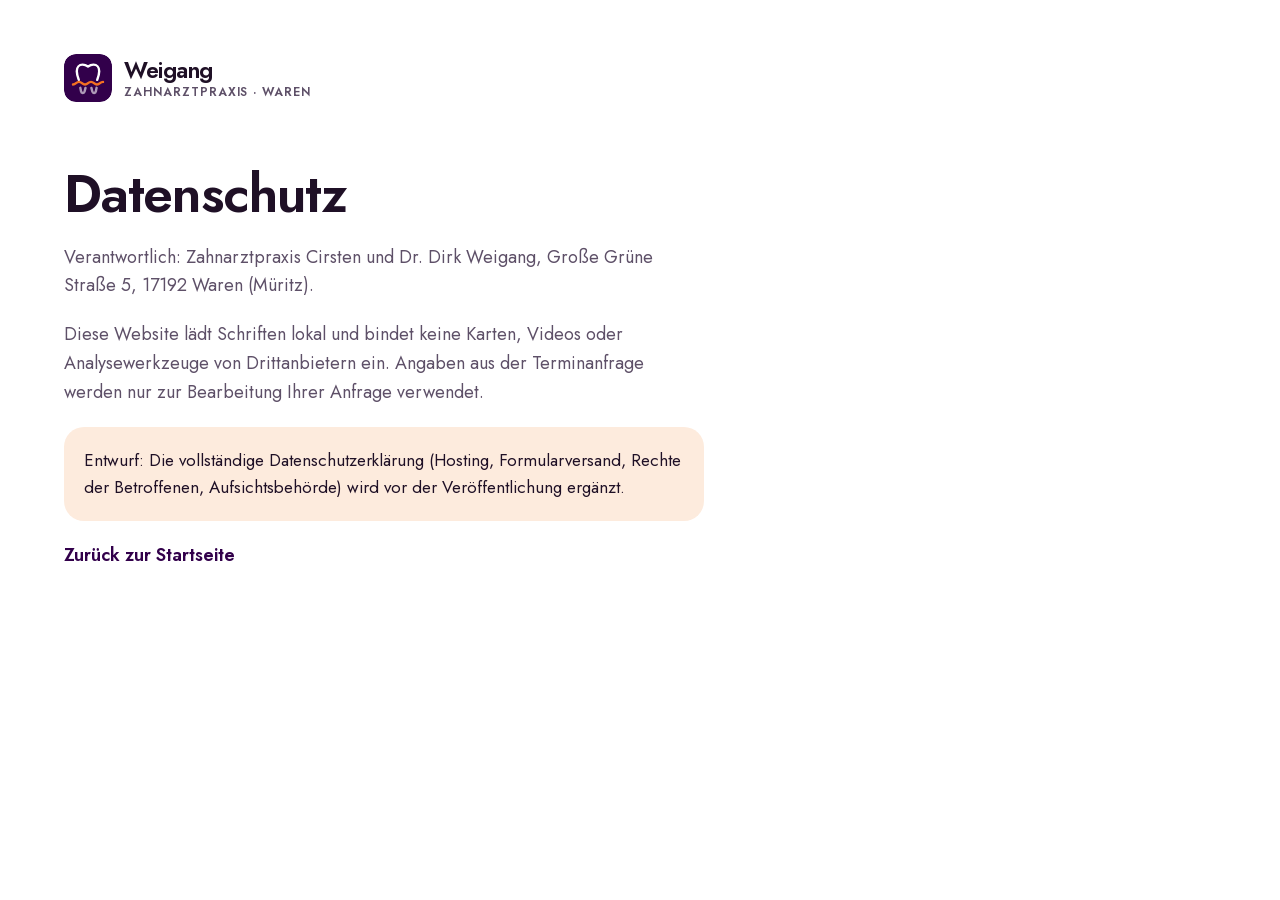
==== commit f67561a6: "Palette Pflaume/Orange/Sand, Menü-Hover, Copyright-Set Pantone P 95-16 C / P 30-8 C / P 15-2 C als M" ====
--- a/datenschutz.html
+++ b/datenschutz.html
@@ -5,6 +5,7 @@
   <meta name="viewport" content="width=device-width, initial-scale=1, viewport-fit=cover">
   <title>Datenschutz · Zahnarztpraxis Weigang</title>
   <meta name="robots" content="noindex, nofollow">
+  <meta name="copyright" content="Gestaltung und Code © 2026 Mykhailo Sibahatov">
   <link rel="icon" href="assets/mark.svg" type="image/svg+xml">
   <link rel="stylesheet" href="css/styles.css?v=1">
 </head>
--- a/css/styles.css
+++ b/css/styles.css
@@ -1,71 +1,61 @@
 /* ==========================================================================
    Zahnarztpraxis Weigang, Waren (Müritz) — site styles
 
-   Colour: Müritzblau (brand) + Bojen-Orange (accent), white ground, a cool
-   mist tint for rhythm. Every colour is a token.
+   Colour (Pantone P 95-16 C plum + P 30-8 C orange + P 15-2 C sand): plum brand,
+   orange accent, white ground, a sand tint for rhythm. Every colour is a token.
    Spacing is one fluid system (tokens below); breakpoints only change layout.
    Radius rule: nested radius = outer − gap. The logo tile (r = 25 % of its
    size) sets the control radius --ctl-r; the strip around it is --ctl-r + inset.
    ========================================================================== */
 
 @font-face {
-  font-family: "Bricolage Grotesque";
+  font-family: "Jost";
   font-style: normal;
-  font-weight: 400 800;
-  font-stretch: 75% 100%;
+  font-weight: 100 900;
   font-display: swap;
-  src: url("../fonts/bricolage-latin.woff2") format("woff2");
-}
-@font-face {
-  font-family: "Figtree";
-  font-style: normal;
-  font-weight: 400 700;
-  font-display: swap;
-  src: url("../fonts/figtree-latin.woff2") format("woff2");
+  src: url("../fonts/jost-latin.woff2") format("woff2");
 }
 
 :root {
   /* colour */
-  --brand:        #16406B;     /* Müritzblau */
-  --brand-deep:   #0F3054;
-  --brand-soft:   #D3E0EE;     /* bars, quiet fills */
+  --brand:        #32004B;     /* P 95-16 C plum */
+  --brand-deep:   #240037;
+  --brand-soft:   #E7D2A9;     /* P 15-2 C sand: bars, quiet fills */
   --on-brand:     #FFFFFF;
-  --night:        #0B2340;
-  --night-2:      #12304F;
-  --accent:       #F0673A;     /* Boje */
-  --on-accent:    #0B2340;
-  --accent-text:  #B5421B;     /* small accent text on white */
-  --accent-light: #FF8F63;     /* accent text on night */
-  --accent-wash:  #FDEDE6;     /* hover glider, notices */
-  --tint:         #F2F6FA;     /* mist: alternate sections, cards on white */
-  --tint-2:       #E6EEF6;
-  --ink:          #0E1E33;
-  --muted:        #536379;
-  --line:         rgba(14, 30, 51, .12);
+  --night:        #1E0030;
+  --night-2:      #2B0843;
+  --accent:       #F37121;     /* P 30-8 C orange */
+  --on-accent:    #1E0030;
+  --accent-text:  #B34708;     /* small accent text on white */
+  --accent-light: #FF9A5C;     /* accent text on night */
+  --accent-wash:  #FDEBDD;     /* hover glider, notices */
+  --tint:         #F8F2E6;     /* sand wash: alternate sections, cards on white */
+  --tint-2:       #F0E4CB;
+  --ink:          #1F1026;
+  --muted:        #5E5068;
+  --line:         rgba(31, 16, 38, .12);
   --ground:       #FFFFFF;
   --cell:         #FFFFFF;
-  --on-dark:      #F3F7FB;
-  --on-dark-2:    rgba(243, 247, 251, .74);
-  --line-dark:    rgba(243, 247, 251, .16);
+  --on-dark:      #FBF6EE;
+  --on-dark-2:    rgba(251, 246, 238, .74);
+  --line-dark:    rgba(251, 246, 238, .16);
   --open:         #1E8E4F;     /* state: open (green means good) */
   --open-wash:    #E3F4EA;
   --closed:       #B7791F;     /* state: closed for now (amber, not an alarm) */
   --closed-wash:  #FBF1DF;
   --error:        #B3261E;
-  --marker:       url("data:image/svg+xml,%3Csvg xmlns='http://www.w3.org/2000/svg' viewBox='0 0 200 40' preserveAspectRatio='none'%3E%3Cpath d='M3 9.5C40 6.5 120 5 197 7.5L199 35C130 37.5 60 38 1 36.5Z' fill='%23F0673A' fill-opacity='0.35'/%3E%3C/svg%3E");
-  --marker-night: url("data:image/svg+xml,%3Csvg xmlns='http://www.w3.org/2000/svg' viewBox='0 0 200 40' preserveAspectRatio='none'%3E%3Cpath d='M3 9.5C40 6.5 120 5 197 7.5L199 35C130 37.5 60 38 1 36.5Z' fill='%23F0673A' fill-opacity='0.55'/%3E%3C/svg%3E");
-  --wave:         url("data:image/svg+xml,%3Csvg xmlns='http://www.w3.org/2000/svg' viewBox='0 0 24 8'%3E%3Cpath d='M1 5.5c2.75 0 2.75-3 5.5-3s2.75 3 5.5 3 2.75-3 5.5-3 2.75 3 5.5 3' fill='none' stroke='%23F0673A' stroke-width='2' stroke-linecap='round'/%3E%3C/svg%3E");
+  --wave:         url("data:image/svg+xml,%3Csvg xmlns='http://www.w3.org/2000/svg' viewBox='0 0 24 8'%3E%3Cpath d='M1 5.5c2.75 0 2.75-3 5.5-3s2.75 3 5.5 3 2.75-3 5.5-3 2.75 3 5.5 3' fill='none' stroke='%23F37121' stroke-width='2' stroke-linecap='round'/%3E%3C/svg%3E");
 
   /* type */
-  --font-head: "Bricolage Grotesque", system-ui, -apple-system, "Segoe UI", sans-serif;
-  --font-body: "Figtree", system-ui, -apple-system, "Segoe UI", sans-serif;
-  --fs-display: clamp(2.375rem, 1.35rem + 4.1vw, 4.5rem);
-  --fs-h2:      clamp(1.9375rem, 1.3rem + 2.6vw, 3.375rem);
-  --fs-h3:      clamp(1.1875rem, 1.1rem + .4vw, 1.4375rem);
-  --fs-lead:    clamp(1.0625rem, 1.01rem + .2vw, 1.1875rem);
-  --fs-body:    1rem;
-  --fs-small:   .9375rem;
-  --fs-ui:      .8125rem;
+  --font-head: "Jost", "Futura", "Century Gothic", system-ui, -apple-system, "Segoe UI", sans-serif;
+  --font-body: "Jost", "Futura", "Century Gothic", system-ui, -apple-system, "Segoe UI", sans-serif;
+  --fs-display: clamp(2.125rem, 1.45rem + 2.7vw, 4.25rem);
+  --fs-h2:      clamp(2rem, 1.35rem + 2.5vw, 3.375rem);
+  --fs-h3:      clamp(1.3125rem, 1.2rem + .5vw, 1.625rem);
+  --fs-lead:    clamp(1.1875rem, 1.12rem + .25vw, 1.3125rem);
+  --fs-body:    1.125rem;
+  --fs-small:   1.0625rem;
+  --fs-ui:      .875rem;
 
   /* space — one fluid system */
   --gutter:     clamp(1rem, .5rem + 2.2vw, 2rem);
@@ -116,7 +106,7 @@
 address { font-style: normal; }
 :focus-visible { outline: 2px solid var(--brand); outline-offset: 3px; }
 ::selection { background: var(--accent-wash); color: var(--ink); }
-.section--night :focus-visible, .contact__info :focus-visible, .footer :focus-visible { outline-color: var(--accent-light); }
+.section--brand :focus-visible, .contact__info :focus-visible, .footer :focus-visible { outline-color: var(--accent-light); }
 
 .container {
   width: 100%;
@@ -146,21 +136,21 @@
   background: var(--wave) no-repeat center / contain;
 }
 .eyebrow--light { color: var(--on-dark-2); }
-.display h1, .heading h2 { font-family: var(--font-head); font-weight: 700; text-wrap: balance; }
-.display h1 { font-size: var(--fs-display); line-height: 1.04; letter-spacing: -.022em; font-stretch: 96%; }
-.heading h2 { font-size: var(--fs-h2); line-height: 1.08; letter-spacing: -.02em; font-stretch: 96%; }
-h3 { font-family: var(--font-head); font-weight: 650; letter-spacing: -.015em; }
-
-/* marker highlight: an upright accent stroke behind one phrase */
+.display h1, .heading h2 { font-family: var(--font-head); font-weight: 600; text-wrap: balance; }
+.display h1 { font-size: var(--fs-display); line-height: 1.05; letter-spacing: -.025em; }
+.heading h2 { font-size: var(--fs-h2); line-height: 1.08; letter-spacing: -.022em; }
+h3 { font-family: var(--font-head); font-weight: 600; letter-spacing: -.015em; }
+
+/* highlight: a solid accent block behind one phrase (Jesus Punkt style) — a flat
+   band as tall as the type, centred on the line, one block per wrapped line */
 .heading em, .display em {
-  font-style: normal; color: inherit;
-  padding: 0 .1em; margin: 0 -.05em;
-  background: var(--marker) no-repeat 0 85% / 100% .55em;
+  font-style: normal; color: var(--on-accent);
+  padding: 0 .11em; margin: 0 -.03em;
+  background: linear-gradient(var(--accent), var(--accent)) no-repeat 0 50% / 100% 1.04em;
   -webkit-box-decoration-break: clone; box-decoration-break: clone;
 }
-.section--night .heading em { background-image: var(--marker-night); }
 .display em { transition: background-size .9s var(--ease-soft) .15s; }
-.js:not(.is-loaded) .display em { background-size: 0 .55em; }
+.js:not(.is-loaded) .display em { background-size: 0 1.04em; }
 
 .lead p { font-size: var(--fs-lead); line-height: 1.55; color: var(--muted); max-width: 36rem; text-wrap: pretty; }
 .lead a { color: inherit; white-space: nowrap; }
@@ -183,7 +173,7 @@
   display: inline-flex; align-items: center; justify-content: center; gap: .5rem;
   min-height: var(--ctl-h); padding: 0 1.25rem;
   border: 0; border-radius: var(--ctl-r);
-  font-size: 1rem; font-weight: 600; line-height: 1; text-decoration: none; white-space: nowrap;
+  font-size: 1.0625rem; font-weight: 500; line-height: 1; text-decoration: none; white-space: nowrap;
   cursor: pointer;
   transition: background-color var(--t-color), color var(--t-color), box-shadow var(--t-color);
 }
@@ -195,7 +185,7 @@
 .btn--line { background: var(--cell); color: var(--ink); box-shadow: inset 0 0 0 1px var(--line); }
 .btn--line:hover { box-shadow: inset 0 0 0 1px var(--ink); }
 .btn--call { background: var(--accent); color: var(--on-accent); }
-.btn--call:hover { background: #E25A2E; }
+.btn--call:hover { background: #DC5F14; }
 .btn--icon { width: var(--ctl-h); padding: 0; }
 .btn--tile { background: var(--tint); color: var(--ink); }
 .btn--tile:hover { background: var(--tint-2); }
@@ -214,7 +204,7 @@
 .ticks li::before {
   content: ""; position: absolute; left: 0; top: .3125rem;
   width: 1.125rem; height: 1.125rem; border-radius: .3125rem;
-  background: var(--accent-wash) url("data:image/svg+xml,%3Csvg xmlns='http://www.w3.org/2000/svg' viewBox='0 0 24 24'%3E%3Cpath d='m6 12.5 4 4 8-8.5' fill='none' stroke='%23B5421B' stroke-width='2.6' stroke-linecap='round' stroke-linejoin='round'/%3E%3C/svg%3E") no-repeat center / .8125rem;
+  background: var(--accent-wash) url("data:image/svg+xml,%3Csvg xmlns='http://www.w3.org/2000/svg' viewBox='0 0 24 24'%3E%3Cpath d='m6 12.5 4 4 8-8.5' fill='none' stroke='%23B34708' stroke-width='2.6' stroke-linecap='round' stroke-linejoin='round'/%3E%3C/svg%3E") no-repeat center / .8125rem;
 }
 
 /* ==========================================================================
@@ -256,10 +246,10 @@
   border-radius: var(--strip-r);
   background: rgba(255, 255, 255, .92);
   -webkit-backdrop-filter: saturate(1.5) blur(16px); backdrop-filter: saturate(1.5) blur(16px);
-  box-shadow: 0 0 0 1px var(--line), 0 .75rem 2rem -1.5rem rgba(11, 35, 64, .4);
+  box-shadow: 0 0 0 1px var(--line), 0 .75rem 2rem -1.5rem rgba(30, 0, 48, .4);
   transition: box-shadow .4s ease;
 }
-.site-header.is-scrolled .navbar { box-shadow: 0 0 0 1px var(--line), 0 1rem 2.5rem -1.25rem rgba(11, 35, 64, .45); }
+.site-header.is-scrolled .navbar { box-shadow: 0 0 0 1px var(--line), 0 1rem 2.5rem -1.25rem rgba(30, 0, 48, .45); }
 .navbar__row { display: flex; align-items: center; gap: 1rem; }
 .navbar__menu { flex: 1; display: flex; justify-content: center; min-width: 0; }
 .navbar__menu-inner { position: relative; }
@@ -270,8 +260,8 @@
 .brand { display: flex; align-items: center; gap: .75rem; flex: none; text-decoration: none; }
 .brand__mark { width: var(--ctl-h); height: var(--ctl-h); border-radius: var(--ctl-r); }
 .brand__text { display: grid; line-height: 1; padding-right: .5rem; }
-.brand__name { font-family: var(--font-head); font-weight: 700; font-size: 1.3125rem; letter-spacing: -.03em; font-stretch: 94%; }
-.brand__sub { white-space: nowrap; margin-top: .25rem; font-size: .6875rem; font-weight: 600; letter-spacing: .08em; text-transform: uppercase; color: var(--muted); }
+.brand__name { font-family: var(--font-head); font-weight: 600; font-size: 1.4375rem; letter-spacing: -.02em; }
+.brand__sub { white-space: nowrap; margin-top: .25rem; font-size: .75rem; font-weight: 600; letter-spacing: .08em; text-transform: uppercase; color: var(--muted); }
 
 /* hover: one washed-accent block glides from link to link (JS positions it) */
 .navbar__glider {
@@ -287,7 +277,7 @@
   display: inline-flex; align-items: center;
   min-height: var(--ctl-h); padding: 0 .9375rem;
   border-radius: var(--ctl-r);
-  font-size: .9688rem; font-weight: 600; color: var(--muted); text-decoration: none;
+  font-size: 1.0625rem; font-weight: 500; color: var(--muted); text-decoration: none;
   transition: color .15s ease;
 }
 .navbar__link:hover, .navbar__link:focus-visible { color: var(--ink); }
@@ -297,14 +287,14 @@
    Hero — copy left, photo right with a water-line lower edge; live status
    and the Google score sit on the photo's edges; a facts row closes it
    ========================================================================== */
-.hero { padding-top: calc(var(--header-space) + clamp(2.5rem, 1rem + 5vw, 6rem)); }
+.hero { padding-top: calc(var(--header-space) + clamp(2.5rem, 1rem + 5vw, 6rem)); padding-bottom: clamp(3.5rem, 1.75rem + 6vw, 7.5rem); }
 .hero__grid {
   display: grid; grid-template-columns: minmax(0, 1fr) minmax(0, 1.02fr);
   gap: var(--col-gap); align-items: center;
 }
 .hero__copy { display: grid; gap: var(--stack); }
 .hero__copy .display { margin-top: .25rem; }
-.hero__lead p { font-size: clamp(1rem, .97rem + .15vw, 1.125rem); max-width: 31rem; }
+.hero__lead p { font-size: clamp(1.125rem, 1.07rem + .2vw, 1.25rem); max-width: 32rem; }
 .hero__actions { display: flex; flex-wrap: wrap; gap: .625rem; margin-top: .75rem; }
 
 .hero__visual { position: relative; padding-bottom: 1.5rem; }
@@ -330,7 +320,7 @@
   padding: .75rem 1.125rem .75rem 1rem;
   border-radius: var(--card-r);
   background: var(--cell);
-  box-shadow: 0 0 0 1px var(--line), 0 1.25rem 2.5rem -1.25rem rgba(11, 35, 64, .45);
+  box-shadow: 0 0 0 1px var(--line), 0 1.25rem 2.5rem -1.25rem rgba(30, 0, 48, .45);
 }
 .status-chip p { display: grid; line-height: 1.3; }
 .status-chip b { font-size: .9688rem; }
@@ -357,15 +347,15 @@
   background: rgba(255, 255, 255, .92);
   -webkit-backdrop-filter: blur(10px); backdrop-filter: blur(10px);
   text-decoration: none;
-  box-shadow: 0 1rem 2rem -1.25rem rgba(11, 35, 64, .5);
+  box-shadow: 0 1rem 2rem -1.25rem rgba(30, 0, 48, .5);
   transition: box-shadow var(--t-color);
 }
-.hero__rating:hover { box-shadow: 0 0 0 1px var(--line), 0 1rem 2rem -1.25rem rgba(11, 35, 64, .5); }
+.hero__rating:hover { box-shadow: 0 0 0 1px var(--line), 0 1rem 2rem -1.25rem rgba(30, 0, 48, .5); }
 .hero__rating-score {
   display: grid; place-items: center; width: 2.75rem; height: 2.75rem;
   border-radius: calc(var(--card-r) - .625rem);
   background: var(--brand); color: var(--on-brand);
-  font: 700 1.125rem/1 var(--font-head);
+  font: 600 1.125rem/1 var(--font-head);
 }
 .hero__rating-meta { display: grid; gap: .125rem; font-size: var(--fs-ui); color: var(--muted); line-height: 1.3; }
 
@@ -378,7 +368,7 @@
 .fact + .fact { padding-left: 1.25rem; border-left: 1px solid var(--line); }
 .fact svg { width: 1.375rem; height: 1.375rem; flex: none; margin-top: .125rem; color: var(--accent-text); }
 .fact p { display: grid; line-height: 1.35; }
-.fact b { font-family: var(--font-head); font-size: 1.0625rem; font-weight: 650; letter-spacing: -.01em; }
+.fact b { font-family: var(--font-head); font-size: 1.0625rem; font-weight: 600; letter-spacing: -.01em; }
 .fact span { font-size: var(--fs-small); color: var(--muted); }
 
 /* ==========================================================================
@@ -398,10 +388,10 @@
   transition: background-color var(--t-color), color var(--t-color), box-shadow var(--t-color);
 }
 .picker__num { font-size: var(--fs-ui); font-weight: 600; letter-spacing: .06em; color: var(--muted); font-variant-numeric: tabular-nums; }
-.picker__label { flex: 1; font-family: var(--font-head); font-size: clamp(1.125rem, 1.05rem + .35vw, 1.3125rem); font-weight: 650; letter-spacing: -.02em; }
+.picker__label { flex: 1; font-family: var(--font-head); font-size: clamp(1.125rem, 1.05rem + .35vw, 1.3125rem); font-weight: 600; letter-spacing: -.02em; }
 .picker__tab svg { width: 1.25rem; height: 1.25rem; flex: none; opacity: 0; transform: translateX(-.375rem); transition: opacity .2s ease, transform .3s var(--ease-soft); }
 .picker__tab:hover { color: var(--ink); background: var(--accent-wash); }
-.picker__tab[aria-selected="true"] { color: var(--ink); background: var(--cell); box-shadow: 0 0 0 1px var(--line), 0 .75rem 1.5rem -1.25rem rgba(11, 35, 64, .4); }
+.picker__tab[aria-selected="true"] { color: var(--ink); background: var(--cell); box-shadow: 0 0 0 1px var(--line), 0 .75rem 1.5rem -1.25rem rgba(30, 0, 48, .4); }
 .picker__tab[aria-selected="true"] .picker__num { color: var(--accent-text); }
 .picker__tab[aria-selected="true"] svg { opacity: 1; transform: none; color: var(--accent-text); }
 
@@ -426,56 +416,87 @@
 .panel__body .ticks { margin-block: .25rem .5rem; font-size: var(--fs-small); }
 
 /* ==========================================================================
-   Notfall im Urlaub — night section over the harbour photo
-   ========================================================================== */
-.section--night { position: relative; overflow: hidden; background: var(--night); color: var(--on-dark); isolation: isolate; }
-.notfall__bg { position: absolute; inset: 0; z-index: -1; }
-.notfall__bg img { width: 100%; height: 100%; object-fit: cover; object-position: 50% 60%; opacity: .32; }
-.notfall__bg::after {
-  content: ""; position: absolute; inset: 0;
-  background: linear-gradient(100deg, var(--night) 22%, rgba(11, 35, 64, .78) 58%, rgba(11, 35, 64, .5)),
-              linear-gradient(0deg, var(--night), transparent 45%);
-}
-.notfall__grid { display: grid; grid-template-columns: minmax(0, 1.1fr) minmax(0, 1fr); gap: var(--col-gap); align-items: start; }
-.notfall .section-head { margin-bottom: 0; }
-
-.steps { position: relative; display: grid; gap: .5rem; }
-.step {
-  position: relative; display: flex; gap: 1rem; align-items: flex-start;
-  padding: var(--card-pad-s) var(--card-pad);
-  border-radius: var(--card-r);
-  background: rgba(243, 247, 251, .06);
-  box-shadow: inset 0 0 0 1px var(--line-dark);
-  -webkit-backdrop-filter: blur(8px); backdrop-filter: blur(8px);
-}
-.step__num {
-  display: grid; place-items: center; flex: none;
-  width: 2.25rem; height: 2.25rem; border-radius: 50%;
+   Notfall im Urlaub — plum section; the process is a course the boat
+   sails: three stops joined by two legs. It plays once it is on screen
+   (.is-play, set by main.js) and replays when it comes back into view.
+   Base styles = the finished state (no-JS, reduced motion); .js:not(.is-play)
+   is the start state; the keyframes run from it to the base.
+   ========================================================================== */
+.section--brand { background: var(--brand); color: var(--on-dark); }
+.notfall .section-head { margin-bottom: var(--head-gap); }
+
+.course {
+  --node: 3.5rem; --node-r: calc(var(--node) * .25);   /* rounded square, like the logo tile */
+  --gap: var(--card-gap);
+  display: grid; grid-template-columns: repeat(3, minmax(0, 1fr)); gap: var(--gap);
+}
+.stop { position: relative; display: grid; grid-template-rows: auto 1fr; gap: 1.25rem; }
+.stop:nth-child(1) { --at: .2s; }
+.stop:nth-child(2) { --at: 2s; }
+.stop:nth-child(3) { --at: 3.8s; }
+
+.stop__node {
+  position: relative; z-index: 1;
+  display: grid; place-items: center;
+  width: var(--node); height: var(--node); border-radius: var(--node-r);
   background: var(--accent); color: var(--on-accent);
-  font: 700 1.0625rem/1 var(--font-head);
-}
-.step__body { display: grid; gap: .25rem; }
-.step h3 { font-size: 1.1875rem; line-height: 1.3; }
-.step p { color: var(--on-dark-2); font-size: var(--fs-small); }
-.step__phone {
-  display: inline-flex; align-items: center; gap: .5rem; margin-top: .375rem;
-  font: 700 clamp(1.25rem, 1.1rem + .6vw, 1.5rem)/1.2 var(--font-head); letter-spacing: -.02em;
-  color: var(--accent-light); text-decoration: underline; text-decoration-color: transparent;
+  box-shadow: 0 0 0 .375rem rgba(243, 113, 33, .22);
+}
+.stop__node svg { width: 1.5rem; height: 1.5rem; }
+
+/* a leg: rail + fill + boat, from the right edge of this node to the next node */
+.stop__leg {
+  position: absolute; z-index: 0;
+  top: calc(var(--node) / 2 - 1.5px); left: calc(var(--node) + .75rem);
+  width: calc(100% + var(--gap) - var(--node) - 1.5rem); height: 3px;
+  border-radius: 3px; background: rgba(251, 246, 238, .16);
+}
+.stop__leg i { position: absolute; inset: 0; border-radius: inherit; background: var(--accent); transform-origin: left; }
+.stop__leg b {
+  position: absolute; left: 0; top: 50%; width: 2.25rem; height: 2.25rem;
+  margin: -1.9rem 0 0 -1.125rem; color: var(--accent-light); opacity: 0;
+}
+.stop__leg b svg { width: 100%; height: 100%; }
+
+.stop__card {
+  display: grid; gap: .5rem; align-content: start;
+  padding: var(--card-pad);
+  border-radius: var(--card-r); background: var(--cell); color: var(--ink);
+}
+.stop__num { font-size: var(--fs-ui); font-weight: 600; letter-spacing: .08em; text-transform: uppercase; color: var(--accent-text); }
+.stop h3 { font-size: clamp(1.25rem, 1.15rem + .5vw, 1.5rem); line-height: 1.2; }
+.stop p:not(.stop__num) { color: var(--muted); font-size: var(--fs-small); text-wrap: pretty; }
+.stop__phone {
+  display: inline-flex; align-items: center; gap: .5rem; margin-top: .5rem;
+  font: 600 clamp(1.25rem, 1.1rem + .6vw, 1.5rem)/1.2 var(--font-head); letter-spacing: -.02em;
+  color: var(--brand); text-decoration: underline; text-decoration-color: transparent; text-decoration-thickness: 2px;
   transition: text-decoration-color var(--t-color);
 }
-.step__phone:hover { text-decoration-color: currentColor; }
-.step__phone svg { width: 1.25rem; height: 1.25rem; }
-
-.notfall__quotes { display: grid; grid-template-columns: repeat(3, minmax(0, 1fr)); gap: .5rem; margin-top: var(--block-gap); }
-.bubble {
-  display: grid; gap: .75rem; align-content: space-between;
-  padding: var(--card-pad-s) var(--card-pad);
-  border-radius: var(--card-r);
-  background: var(--cell); color: var(--ink);
-}
-.bubble blockquote p { font-family: var(--font-head); font-size: 1.0625rem; font-weight: 550; line-height: 1.4; letter-spacing: -.01em; }
-.bubble figcaption { font-size: var(--fs-ui); color: var(--muted); }
-.notfall__note { margin-top: 1.5rem; font-size: var(--fs-ui); color: var(--on-dark-2); }
+.stop__phone:hover { text-decoration-color: var(--accent); }
+.stop__phone svg { width: 1.25rem; height: 1.25rem; transition: transform .3s var(--ease-soft); }
+.stop__phone:hover svg { transform: translateX(.25rem); }
+.notfall__note { margin-top: var(--block-gap); font-size: var(--fs-small); color: var(--on-dark-2); }
+
+/* start state */
+.js .course:not(.is-play) .stop__node { background: rgba(251, 246, 238, .08); color: rgba(251, 246, 238, .55); box-shadow: inset 0 0 0 1px rgba(251, 246, 238, .22); }
+.js .course:not(.is-play) .stop__leg i { transform: scaleX(0); }
+.js .course:not(.is-play) .stop__card { opacity: .4; transform: translateY(.75rem); }
+/* the run */
+.course.is-play .stop__node { animation: stop-on .7s var(--at) both; }
+.course.is-play .stop__card { animation: stop-card .7s ease var(--at) both; }
+.course.is-play .stop__leg i { animation: leg-x 1.45s linear calc(var(--at) + .35s) both; }
+.course.is-play .stop__leg b { animation: sail-x 1.45s linear calc(var(--at) + .35s) both, bob 1.1s ease-in-out calc(var(--at) + .35s) infinite; }
+@keyframes stop-on {
+  0%   { background: rgba(251, 246, 238, .08); color: rgba(251, 246, 238, .55); box-shadow: inset 0 0 0 1px rgba(251, 246, 238, .22); transform: none; }
+  45%  { background: var(--accent); color: var(--on-accent); box-shadow: 0 0 0 .375rem rgba(243, 113, 33, .35); transform: scale(1.14); animation-timing-function: var(--ease-soft); }
+  100% { background: var(--accent); color: var(--on-accent); box-shadow: 0 0 0 .375rem rgba(243, 113, 33, .22); transform: none; }
+}
+@keyframes stop-card { from { opacity: .4; transform: translateY(.75rem); } to { opacity: 1; transform: none; } }
+@keyframes leg-x { from { transform: scaleX(0); } to { transform: none; } }
+@keyframes sail-x { 0% { left: 0; opacity: 0; } 10% { opacity: 1; } 88% { opacity: 1; } 100% { left: 100%; opacity: 0; } }
+@keyframes leg-y { from { transform: scaleY(0); } to { transform: none; } }
+@keyframes sail-y { 0% { top: 0; opacity: 0; } 10% { opacity: 1; } 88% { opacity: 1; } 100% { top: 100%; opacity: 0; } }
+@keyframes bob { 0%, 100% { rotate: -5deg; } 50% { rotate: 5deg; } }
 
 /* ==========================================================================
    Team — four cards; the portrait is inset, radius = card − inset
@@ -500,16 +521,16 @@
   content: ""; position: absolute; left: -10%; right: -10%; bottom: 10%; height: 2.25rem;
   background:
     url("data:image/svg+xml,%3Csvg xmlns='http://www.w3.org/2000/svg' viewBox='0 0 48 12'%3E%3Cpath d='M0 6c6 0 6-5 12-5s6 5 12 5 6-5 12-5 6 5 12 5' fill='none' stroke='%23fff' stroke-opacity='.22' stroke-width='1.6'/%3E%3C/svg%3E") repeat-x 0 0 / 3rem .75rem,
-    url("data:image/svg+xml,%3Csvg xmlns='http://www.w3.org/2000/svg' viewBox='0 0 48 12'%3E%3Cpath d='M0 6c6 0 6-5 12-5s6 5 12 5 6-5 12-5 6 5 12 5' fill='none' stroke='%23F0673A' stroke-width='1.8'/%3E%3C/svg%3E") repeat-x 1.5rem .75rem / 3rem .75rem,
+    url("data:image/svg+xml,%3Csvg xmlns='http://www.w3.org/2000/svg' viewBox='0 0 48 12'%3E%3Cpath d='M0 6c6 0 6-5 12-5s6 5 12 5 6-5 12-5 6 5 12 5' fill='none' stroke='%23F37121' stroke-width='1.8'/%3E%3C/svg%3E") repeat-x 1.5rem .75rem / 3rem .75rem,
     url("data:image/svg+xml,%3Csvg xmlns='http://www.w3.org/2000/svg' viewBox='0 0 48 12'%3E%3Cpath d='M0 6c6 0 6-5 12-5s6 5 12 5 6-5 12-5 6 5 12 5' fill='none' stroke='%23fff' stroke-opacity='.22' stroke-width='1.6'/%3E%3C/svg%3E") repeat-x .75rem 1.5rem / 3rem .75rem;
 }
-.person__portrait--a { background: linear-gradient(160deg, #1D4D7E, var(--brand-deep)); }
-.person__portrait--b { background: linear-gradient(160deg, #2A5B8C, #16406B); }
-.person__portrait--c { background: linear-gradient(160deg, #173F66, var(--night)); }
+.person__portrait--a { background: linear-gradient(160deg, #5B2A75, var(--brand-deep)); }
+.person__portrait--b { background: linear-gradient(160deg, #6A3A86, #32004B); }
+.person__portrait--c { background: linear-gradient(160deg, #44145F, var(--night)); }
 .person__portrait--d { background: var(--tint); }
 .person__portrait--d::after { display: none; }
 .person__portrait img { position: absolute; inset: 0; width: 100%; height: 100%; object-fit: cover; }
-.person__initials { font: 700 clamp(2.75rem, 1.8rem + 3vw, 4.25rem)/1 var(--font-head); letter-spacing: -.04em; font-stretch: 90%; opacity: .95; margin-bottom: 1.5rem; }
+.person__initials { font: 600 clamp(2.75rem, 1.8rem + 3vw, 4.25rem)/1 var(--font-head); letter-spacing: -.04em; opacity: .95; margin-bottom: 1.5rem; }
 .person__tag {
   position: absolute; left: .625rem; top: .625rem; z-index: 2;
   padding: .1875rem .5rem; border-radius: .375rem;
@@ -535,7 +556,7 @@
   border-radius: var(--card-r); background: var(--cell); box-shadow: 0 0 0 1px var(--line);
 }
 .score__big { display: grid; justify-items: start; gap: .25rem; }
-.score__num { font: 700 3rem/1 var(--font-head); letter-spacing: -.04em; }
+.score__num { font: 600 3rem/1 var(--font-head); letter-spacing: -.04em; }
 .score__src { display: inline-flex; align-items: center; gap: .375rem; font-size: var(--fs-ui); color: var(--muted); white-space: nowrap; }
 .score__src svg { width: .875rem; height: .875rem; }
 .score__bars { display: grid; gap: .25rem; }
@@ -593,12 +614,12 @@
   border-radius: calc(var(--card-r) - .25rem); background: var(--cell);
   font-size: var(--fs-small); line-height: 1.4;
 }
-.hours__tile b { font-family: var(--font-head); font-weight: 650; font-size: 1rem; letter-spacing: -.01em; }
+.hours__tile b { font-family: var(--font-head); font-weight: 600; font-size: 1rem; letter-spacing: -.01em; }
 .hours__tile span { color: var(--muted); }
 .hours__tile a { color: var(--brand); font-weight: 600; text-decoration: underline; text-decoration-color: transparent; transition: text-decoration-color var(--t-color); }
 .hours__tile a:hover { text-decoration-color: currentColor; }
 .hours__head { display: flex; flex-wrap: wrap; align-items: center; justify-content: space-between; gap: .75rem; margin-bottom: 1.75rem; }
-.hours__today { font: 650 clamp(1.25rem, 1.15rem + .4vw, 1.5rem)/1.2 var(--font-head); letter-spacing: -.02em; }
+.hours__today { font: 600 clamp(1.25rem, 1.15rem + .4vw, 1.5rem)/1.2 var(--font-head); letter-spacing: -.02em; }
 .status-pill {
   display: inline-flex; align-items: center; gap: .5rem;
   min-height: 2rem; padding: 0 .75rem;
@@ -640,7 +661,7 @@
 .hrow__time { font-size: var(--fs-small); color: var(--muted); font-variant-numeric: tabular-nums; text-align: right; white-space: nowrap; }
 .hrow--off .hrow__day, .hrow--off .hrow__time { color: var(--muted); font-weight: 400; }
 .hrow--off .hrow__track { background: none; border-top: 1px dashed var(--line); height: 0; border-radius: 0; }
-.hrow--long .hrow__track i { background: linear-gradient(90deg, var(--brand-soft) 80%, #F7C3AE); }
+.hrow--long .hrow__track i { background: linear-gradient(90deg, var(--brand-soft) 80%, #FAD3B8); }
 .hrow.is-today .hrow__day { color: var(--brand); }
 .hrow.is-today .hrow__day::after { content: " · heute"; font-weight: 400; color: var(--muted); font-size: var(--fs-ui); }
 .hrow.is-today .hrow__track i { background: var(--brand); }
@@ -665,21 +686,22 @@
 .route__photo { position: relative; overflow: hidden; aspect-ratio: 16 / 8; border-radius: calc(var(--card-r) - var(--pin)); background: var(--tint); }
 .route__photo img { width: 100%; height: 100%; object-fit: cover; }
 .route__body { display: grid; gap: 1.125rem; align-content: start; padding: calc(var(--card-pad) - var(--pin)); padding-top: calc(var(--card-pad) - var(--pin) + .25rem); }
-.route__addr { font: 650 clamp(1.25rem, 1.15rem + .4vw, 1.5rem)/1.25 var(--font-head); letter-spacing: -.02em; }
+.route__addr { font: 600 clamp(1.25rem, 1.15rem + .4vw, 1.5rem)/1.25 var(--font-head); letter-spacing: -.02em; }
 .route__list { display: grid; }
 .route__list li { display: flex; gap: .75rem; align-items: baseline; padding: .5rem 0; border-top: 1px solid var(--line); font-size: var(--fs-small); }
-.route__list b { min-width: 3.75rem; font-family: var(--font-head); font-weight: 650; color: var(--accent-text); }
+.route__list b { min-width: 3.75rem; font-family: var(--font-head); font-weight: 600; color: var(--accent-text); }
 .route__list span { color: var(--muted); }
 .route__access { display: flex; align-items: center; gap: .5rem; font-size: var(--fs-small); font-weight: 600; }
 .route__access svg { width: 1.25rem; height: 1.25rem; color: var(--open); }
 .route .btn { justify-self: start; }
 
 /* ==========================================================================
-   FAQ — heading beside the list; cards, one open at a time
-   ========================================================================== */
-.faq { display: grid; grid-template-columns: minmax(0, 1fr) minmax(0, 1.5fr); gap: var(--col-gap); align-items: center; }
-.faq .section-head { margin-bottom: 0; }
-.acc-list { display: grid; gap: .5rem; align-content: start; }
+   FAQ — one centred column: the heading on top, a wide accordion below
+   ========================================================================== */
+.faq .section-head { margin-inline: auto; text-align: center; justify-items: center; }
+.faq .eyebrow { justify-content: center; }
+.faq .lead p { margin-inline: auto; }
+.acc-list { display: grid; gap: .5rem; max-width: 54rem; margin-inline: auto; }
 .acc { border-radius: var(--card-r); background: var(--cell); box-shadow: inset 0 0 0 1px var(--line); transition: background-color .25s ease, box-shadow .25s ease; }
 .acc.is-open { box-shadow: inset 0 0 0 1.5px var(--brand); }
 .acc h3 { font: inherit; }
@@ -687,7 +709,7 @@
   display: flex; align-items: center; justify-content: space-between; gap: 1rem;
   width: 100%; min-height: 4rem; padding: .875rem .75rem .875rem var(--card-pad);
   border: 0; border-radius: var(--card-r); background: none; cursor: pointer; text-align: left;
-  font-family: var(--font-head); font-size: clamp(1rem, .95rem + .3vw, 1.1875rem); font-weight: 650; line-height: 1.3; letter-spacing: -.015em;
+  font-family: var(--font-head); font-size: clamp(1rem, .95rem + .3vw, 1.1875rem); font-weight: 600; line-height: 1.3; letter-spacing: -.015em;
   transition: color var(--t-color);
 }
 @media (hover: hover) { .acc:not(.is-open):hover { background: var(--accent-wash); } }
@@ -704,7 +726,7 @@
 .acc.is-open .acc__panel { grid-template-rows: 1fr; }
 .acc__inner { overflow: hidden; min-height: 0; }
 .acc:not(.is-open) .acc__inner { visibility: hidden; transition: visibility 0s linear .35s; }
-.acc__inner p { padding: 0 3.75rem 1.375rem var(--card-pad); color: var(--muted); max-width: 40rem; }
+.acc__inner p { padding: 0 3.75rem 1.5rem var(--card-pad); color: var(--muted); max-width: 44rem; }
 
 /* ==========================================================================
    Termin — brand details card + form card
@@ -720,7 +742,7 @@
 .contact__top { display: grid; gap: .5rem; align-content: start; }
 .contact__label { font-size: var(--fs-ui); font-weight: 600; letter-spacing: .08em; text-transform: uppercase; opacity: .72; }
 .contact__big {
-  font: 700 clamp(1.75rem, 1.4rem + 1.4vw, 2.5rem)/1.1 var(--font-head); letter-spacing: -.03em;
+  font: 600 clamp(1.75rem, 1.4rem + 1.4vw, 2.5rem)/1.1 var(--font-head); letter-spacing: -.03em;
   text-decoration: underline; text-decoration-color: transparent; text-decoration-thickness: 2px;
   transition: text-decoration-color var(--t-color);
 }
@@ -732,7 +754,7 @@
 .contact__wave {                          /* the lake at the foot of the card */
   height: 4.5rem; margin: 0 calc(-1 * var(--card-pad)) calc(-1 * var(--card-pad));
   background:
-    url("data:image/svg+xml,%3Csvg xmlns='http://www.w3.org/2000/svg' viewBox='0 0 48 12'%3E%3Cpath d='M0 6c6 0 6-5 12-5s6 5 12 5 6-5 12-5 6 5 12 5' fill='none' stroke='%23F0673A' stroke-width='1.8'/%3E%3C/svg%3E") repeat-x 0 .5rem / 3rem .75rem,
+    url("data:image/svg+xml,%3Csvg xmlns='http://www.w3.org/2000/svg' viewBox='0 0 48 12'%3E%3Cpath d='M0 6c6 0 6-5 12-5s6 5 12 5 6-5 12-5 6 5 12 5' fill='none' stroke='%23F37121' stroke-width='1.8'/%3E%3C/svg%3E") repeat-x 0 .5rem / 3rem .75rem,
     url("data:image/svg+xml,%3Csvg xmlns='http://www.w3.org/2000/svg' viewBox='0 0 48 12'%3E%3Cpath d='M0 6c6 0 6-5 12-5s6 5 12 5 6-5 12-5 6 5 12 5' fill='none' stroke='%23fff' stroke-opacity='.2' stroke-width='1.6'/%3E%3C/svg%3E") repeat-x 1.5rem 1.75rem / 3rem .75rem,
     url("data:image/svg+xml,%3Csvg xmlns='http://www.w3.org/2000/svg' viewBox='0 0 48 12'%3E%3Cpath d='M0 6c6 0 6-5 12-5s6 5 12 5 6-5 12-5 6 5 12 5' fill='none' stroke='%23fff' stroke-opacity='.12' stroke-width='1.6'/%3E%3C/svg%3E") repeat-x .75rem 3rem / 3rem .75rem;
 }
@@ -752,7 +774,7 @@
   width: 100%; min-height: var(--ctl-h);
   padding: .625rem 1rem;
   background: var(--tint); border: 1px solid var(--tint); border-radius: var(--ctl-r);
-  font-size: 1rem;                          /* iOS zooms below 16px */
+  font-size: 1.0625rem;                     /* iOS zooms below 16px */
   transition: border-color .2s ease, background-color .2s ease;
   -webkit-appearance: none; appearance: none;
 }
@@ -769,7 +791,7 @@
 .form-cell.is-sent .form__status {
   display: block; padding: 1.5rem; border-radius: calc(var(--card-r) - .5rem);
   background: var(--open-wash);
-  font: 650 1.25rem/1.4 var(--font-head); color: var(--ink);
+  font: 600 1.25rem/1.4 var(--font-head); color: var(--ink);
 }
 
 /* segmented choice: real radios under custom segments; strip height = input height */
@@ -789,7 +811,7 @@
   transition: background-color var(--t-color), color var(--t-color), box-shadow var(--t-color);
 }
 .seg__opt:hover span { color: var(--ink); }
-.seg__opt input:checked + span { background: var(--cell); color: var(--brand); box-shadow: 0 1px 2px rgba(11, 35, 64, .12), 0 0 0 1px var(--line); }
+.seg__opt input:checked + span { background: var(--cell); color: var(--brand); box-shadow: 0 1px 2px rgba(30, 0, 48, .12), 0 0 0 1px var(--line); }
 .seg__opt input:focus-visible + span { outline: 2px solid var(--brand); outline-offset: 1px; }
 
 /* custom dropdown — the native <select> stays for value + validation */
@@ -806,7 +828,7 @@
   position: absolute; left: 0; top: calc(100% + .375rem); z-index: 30;
   padding: var(--pad); border-radius: calc(var(--ctl-r) + var(--pad));
   background: #fff;
-  box-shadow: 0 0 0 1px var(--line), 0 1.25rem 2.5rem -1rem rgba(11, 35, 64, .35);
+  box-shadow: 0 0 0 1px var(--line), 0 1.25rem 2.5rem -1rem rgba(30, 0, 48, .35);
 }
 .select__list {
   right: 0; max-height: 16.5rem; overflow-y: auto; overscroll-behavior: contain;
@@ -833,7 +855,7 @@
 .cal { --pad: .875rem; width: 20rem; }
 .cal[hidden] { display: none; }
 .cal__head { display: flex; align-items: center; justify-content: space-between; margin-bottom: .5rem; }
-.cal__title { font: 650 1.125rem/1 var(--font-head); letter-spacing: -.01em; }
+.cal__title { font: 600 1.125rem/1 var(--font-head); letter-spacing: -.01em; }
 .cal__nav { display: grid; place-items: center; width: 2.5rem; height: 2.5rem; border: 0; border-radius: var(--ctl-r); background: var(--tint); cursor: pointer; }
 .cal__nav:hover { background: var(--tint-2); }
 .cal__nav:disabled { opacity: .3; cursor: default; }
@@ -847,13 +869,13 @@
   font-variant-numeric: tabular-nums;
 }
 .cal__day:hover:not(:disabled) { background: var(--accent-wash); }
-.cal__day:disabled { color: rgba(14, 30, 51, .26); cursor: default; }
+.cal__day:disabled { color: rgba(31, 16, 38, .26); cursor: default; }
 .cal__day.is-fri:not(:disabled) { text-decoration: underline dotted var(--accent-text) 2px; text-underline-offset: .3em; }
 .cal__day.is-today { box-shadow: inset 0 0 0 1px var(--brand); }
 .cal__day[aria-selected="true"] { background: var(--brand); color: var(--on-brand); }
 .cal__day:focus-visible { outline: 2px solid var(--brand); outline-offset: 1px; }
 .cal__foot { margin-top: .5rem; font-size: .8125rem; color: var(--muted); line-height: 1.4; }
-.cal-scrim { position: fixed; inset: 0; z-index: 150; background: rgba(11, 35, 64, .38); }
+.cal-scrim { position: fixed; inset: 0; z-index: 150; background: rgba(30, 0, 48, .38); }
 
 /* custom checkbox — the real input sits under the box */
 .field > label.check { position: relative; display: flex; align-items: flex-start; gap: .75rem; margin: 0; font-weight: 400; cursor: pointer; }
@@ -888,6 +910,72 @@
 .footer .brand { text-decoration: none; }
 .footer__bottom { display: flex; flex-wrap: wrap; justify-content: space-between; gap: 1rem; padding-top: 1.5rem; border-top: 1px solid var(--line-dark); font-size: var(--fs-ui); color: var(--on-dark-2); }
 .footer__links { display: flex; gap: 1.5rem; }
+
+/* ==========================================================================
+   Backdrops — quiet line-art behind the sections (tooth, ripples, waves, clock,
+   dots). Everything sits at z-index -1 inside the section's own stacking
+   context, never takes a click, and stays under ~12 % contrast.
+   ========================================================================== */
+:root {
+  --bd-tooth: url("data:image/svg+xml,%3Csvg xmlns='http://www.w3.org/2000/svg' viewBox='0 0 100 120'%3E%3Cpath d='M50 22C42 14 30 12 22 16 10 22 8 40 14 58c4 12 6 34 12 46 3 6 9 4 11-4 3-12 6-24 13-24s10 12 13 24c2 8 8 10 11 4 6-12 8-34 12-46 6-18 4-36-8-42C70 12 58 14 50 22Z' fill='none' stroke='%2332004B' stroke-opacity='0.11' stroke-width='1.1' stroke-linejoin='round'/%3E%3Cpath d='M27 30c3-5 9-7 14-5' fill='none' stroke='%2332004B' stroke-opacity='0.11' stroke-width='1.1' stroke-linecap='round'/%3E%3C/svg%3E");
+  --bd-tooth-lt: url("data:image/svg+xml,%3Csvg xmlns='http://www.w3.org/2000/svg' viewBox='0 0 100 120'%3E%3Cpath d='M50 22C42 14 30 12 22 16 10 22 8 40 14 58c4 12 6 34 12 46 3 6 9 4 11-4 3-12 6-24 13-24s10 12 13 24c2 8 8 10 11 4 6-12 8-34 12-46 6-18 4-36-8-42C70 12 58 14 50 22Z' fill='none' stroke='%23fff' stroke-opacity='0.1' stroke-width='1.1' stroke-linejoin='round'/%3E%3Cpath d='M27 30c3-5 9-7 14-5' fill='none' stroke='%23fff' stroke-opacity='0.1' stroke-width='1.1' stroke-linecap='round'/%3E%3C/svg%3E");
+  --bd-ripples: url("data:image/svg+xml,%3Csvg xmlns='http://www.w3.org/2000/svg' viewBox='0 0 400 400'%3E%3Ccircle cx='200' cy='200' r='36' fill='none' stroke='%2332004B' stroke-opacity='0.11' stroke-width='1'/%3E%3Ccircle cx='200' cy='200' r='66' fill='none' stroke='%2332004B' stroke-opacity='0.095' stroke-width='1'/%3E%3Ccircle cx='200' cy='200' r='96' fill='none' stroke='%2332004B' stroke-opacity='0.079' stroke-width='1'/%3E%3Ccircle cx='200' cy='200' r='126' fill='none' stroke='%2332004B' stroke-opacity='0.064' stroke-width='1'/%3E%3Ccircle cx='200' cy='200' r='156' fill='none' stroke='%2332004B' stroke-opacity='0.048' stroke-width='1'/%3E%3Ccircle cx='200' cy='200' r='186' fill='none' stroke='%2332004B' stroke-opacity='0.033' stroke-width='1'/%3E%3C/svg%3E");
+  --bd-ripples-lt: url("data:image/svg+xml,%3Csvg xmlns='http://www.w3.org/2000/svg' viewBox='0 0 400 400'%3E%3Ccircle cx='200' cy='200' r='36' fill='none' stroke='%23fff' stroke-opacity='0.11' stroke-width='1'/%3E%3Ccircle cx='200' cy='200' r='66' fill='none' stroke='%23fff' stroke-opacity='0.095' stroke-width='1'/%3E%3Ccircle cx='200' cy='200' r='96' fill='none' stroke='%23fff' stroke-opacity='0.079' stroke-width='1'/%3E%3Ccircle cx='200' cy='200' r='126' fill='none' stroke='%23fff' stroke-opacity='0.064' stroke-width='1'/%3E%3Ccircle cx='200' cy='200' r='156' fill='none' stroke='%23fff' stroke-opacity='0.048' stroke-width='1'/%3E%3Ccircle cx='200' cy='200' r='186' fill='none' stroke='%23fff' stroke-opacity='0.033' stroke-width='1'/%3E%3C/svg%3E");
+  --bd-clock: url("data:image/svg+xml,%3Csvg xmlns='http://www.w3.org/2000/svg' viewBox='-4 -4 208 208'%3E%3Cg fill='none' stroke='%2332004B' stroke-opacity='0.12' stroke-linecap='round'%3E%3Ccircle cx='100' cy='100' r='104' stroke-width='1'/%3E%3Cpath d='M100.00 8.00L100.00 0.00' stroke-width='1.4'/%3E%3Cpath d='M109.93 5.52L110.45 0.55' stroke-width='0.7'/%3E%3Cpath d='M119.75 7.08L120.79 2.19' stroke-width='0.7'/%3E%3Cpath d='M129.36 9.65L130.90 4.89' stroke-width='0.7'/%3E%3Cpath d='M138.64 13.21L140.67 8.65' stroke-width='0.7'/%3E%3Cpath d='M146.00 20.33L150.00 13.40' stroke-width='1.4'/%3E%3Cpath d='M155.84 23.14L158.78 19.10' stroke-width='0.7'/%3E%3Cpath d='M163.57 29.40L166.91 25.69' stroke-width='0.7'/%3E%3Cpath d='M170.60 36.43L174.31 33.09' stroke-width='0.7'/%3E%3Cpath d='M176.86 44.16L180.90 41.22' stroke-width='0.7'/%3E%3Cpath d='M179.67 54.00L186.60 50.00' stroke-width='1.4'/%3E%3Cpath d='M186.79 61.36L191.35 59.33' stroke-width='0.7'/%3E%3Cpath d='M190.35 70.64L195.11 69.10' stroke-width='0.7'/%3E%3Cpath d='M192.92 80.25L197.81 79.21' stroke-width='0.7'/%3E%3Cpath d='M194.48 90.07L199.45 89.55' stroke-width='0.7'/%3E%3Cpath d='M192.00 100.00L200.00 100.00' stroke-width='1.4'/%3E%3Cpath d='M194.48 109.93L199.45 110.45' stroke-width='0.7'/%3E%3Cpath d='M192.92 119.75L197.81 120.79' stroke-width='0.7'/%3E%3Cpath d='M190.35 129.36L195.11 130.90' stroke-width='0.7'/%3E%3Cpath d='M186.79 138.64L191.35 140.67' stroke-width='0.7'/%3E%3Cpath d='M179.67 146.00L186.60 150.00' stroke-width='1.4'/%3E%3Cpath d='M176.86 155.84L180.90 158.78' stroke-width='0.7'/%3E%3Cpath d='M170.60 163.57L174.31 166.91' stroke-width='0.7'/%3E%3Cpath d='M163.57 170.60L166.91 174.31' stroke-width='0.7'/%3E%3Cpath d='M155.84 176.86L158.78 180.90' stroke-width='0.7'/%3E%3Cpath d='M146.00 179.67L150.00 186.60' stroke-width='1.4'/%3E%3Cpath d='M138.64 186.79L140.67 191.35' stroke-width='0.7'/%3E%3Cpath d='M129.36 190.35L130.90 195.11' stroke-width='0.7'/%3E%3Cpath d='M119.75 192.92L120.79 197.81' stroke-width='0.7'/%3E%3Cpath d='M109.93 194.48L110.45 199.45' stroke-width='0.7'/%3E%3Cpath d='M100.00 192.00L100.00 200.00' stroke-width='1.4'/%3E%3Cpath d='M90.07 194.48L89.55 199.45' stroke-width='0.7'/%3E%3Cpath d='M80.25 192.92L79.21 197.81' stroke-width='0.7'/%3E%3Cpath d='M70.64 190.35L69.10 195.11' stroke-width='0.7'/%3E%3Cpath d='M61.36 186.79L59.33 191.35' stroke-width='0.7'/%3E%3Cpath d='M54.00 179.67L50.00 186.60' stroke-width='1.4'/%3E%3Cpath d='M44.16 176.86L41.22 180.90' stroke-width='0.7'/%3E%3Cpath d='M36.43 170.60L33.09 174.31' stroke-width='0.7'/%3E%3Cpath d='M29.40 163.57L25.69 166.91' stroke-width='0.7'/%3E%3Cpath d='M23.14 155.84L19.10 158.78' stroke-width='0.7'/%3E%3Cpath d='M20.33 146.00L13.40 150.00' stroke-width='1.4'/%3E%3Cpath d='M13.21 138.64L8.65 140.67' stroke-width='0.7'/%3E%3Cpath d='M9.65 129.36L4.89 130.90' stroke-width='0.7'/%3E%3Cpath d='M7.08 119.75L2.19 120.79' stroke-width='0.7'/%3E%3Cpath d='M5.52 109.93L0.55 110.45' stroke-width='0.7'/%3E%3Cpath d='M8.00 100.00L0.00 100.00' stroke-width='1.4'/%3E%3Cpath d='M5.52 90.07L0.55 89.55' stroke-width='0.7'/%3E%3Cpath d='M7.08 80.25L2.19 79.21' stroke-width='0.7'/%3E%3Cpath d='M9.65 70.64L4.89 69.10' stroke-width='0.7'/%3E%3Cpath d='M13.21 61.36L8.65 59.33' stroke-width='0.7'/%3E%3Cpath d='M20.33 54.00L13.40 50.00' stroke-width='1.4'/%3E%3Cpath d='M23.14 44.16L19.10 41.22' stroke-width='0.7'/%3E%3Cpath d='M29.40 36.43L25.69 33.09' stroke-width='0.7'/%3E%3Cpath d='M36.43 29.40L33.09 25.69' stroke-width='0.7'/%3E%3Cpath d='M44.16 23.14L41.22 19.10' stroke-width='0.7'/%3E%3Cpath d='M54.00 20.33L50.00 13.40' stroke-width='1.4'/%3E%3Cpath d='M61.36 13.21L59.33 8.65' stroke-width='0.7'/%3E%3Cpath d='M70.64 9.65L69.10 4.89' stroke-width='0.7'/%3E%3Cpath d='M80.25 7.08L79.21 2.19' stroke-width='0.7'/%3E%3Cpath d='M90.07 5.52L89.55 0.55' stroke-width='0.7'/%3E%3Cpath d='M100 100V52M100 100l32 20' stroke-width='2.2'/%3E%3Ccircle cx='100' cy='100' r='3.5' fill='%2332004B' fill-opacity='0.12' stroke='none'/%3E%3C/g%3E%3C/svg%3E");
+  --bd-bubble: url("data:image/svg+xml,%3Csvg xmlns='http://www.w3.org/2000/svg' viewBox='0 0 120 100'%3E%3Cg fill='none' stroke='%2332004B' stroke-opacity='.11' stroke-width='1.1' stroke-linejoin='round'%3E%3Cpath d='M20 6h80a14 14 0 0 1 14 14v42a14 14 0 0 1-14 14H56L34 94V76H20A14 14 0 0 1 6 62V20A14 14 0 0 1 20 6Z'/%3E%3Ccircle cx='40' cy='41' r='4'/%3E%3Ccircle cx='60' cy='41' r='4'/%3E%3Ccircle cx='80' cy='41' r='4'/%3E%3C/g%3E%3C/svg%3E");
+  --bd-wave: url("data:image/svg+xml,%3Csvg xmlns='http://www.w3.org/2000/svg' viewBox='0 0 48 12'%3E%3Cpath d='M0 6c6 0 6-5 12-5s6 5 12 5 6-5 12-5 6 5 12 5' fill='none' stroke='%2332004B' stroke-opacity='0.12' stroke-width='1.6'/%3E%3C/svg%3E");
+  --bd-wave-lt: url("data:image/svg+xml,%3Csvg xmlns='http://www.w3.org/2000/svg' viewBox='0 0 48 12'%3E%3Cpath d='M0 6c6 0 6-5 12-5s6 5 12 5 6-5 12-5 6 5 12 5' fill='none' stroke='%23fff' stroke-opacity='0.12' stroke-width='1.6'/%3E%3C/svg%3E");
+}
+.hero, .section { position: relative; isolation: isolate; overflow: clip; }
+.hero::before, .hero::after, .section::before, .section::after {
+  content: ""; position: absolute; z-index: -1; pointer-events: none;
+  background-repeat: no-repeat; background-position: center; background-size: contain;
+}
+
+/* Hero: a mist of mint top right, ripples spreading behind the photo, a dot grid */
+.hero { background: radial-gradient(60rem 38rem at 88% 4%, rgba(231, 210, 169, .5), transparent 70%); }
+#top::before { width: clamp(26rem, 50vw, 46rem); aspect-ratio: 1; right: clamp(-16rem, -10vw, -6rem); top: clamp(2rem, 5vw, 6rem); background-image: var(--bd-ripples); }
+#top::after {
+  left: var(--gutter); bottom: clamp(5rem, 9vw, 9rem); width: 11rem; height: 7rem;
+  background-image: radial-gradient(circle, rgba(50, 0, 75, .22) 1.25px, transparent 1.75px);
+  background-size: 1.375rem 1.375rem; background-repeat: repeat; background-position: 0 0;
+  -webkit-mask: linear-gradient(90deg, #000, transparent); mask: linear-gradient(90deg, #000, transparent);
+}
+
+/* Leistungen: a big tooth upper right, three rows of waves along the foot */
+#leistungen::before { width: clamp(14rem, 26vw, 24rem); aspect-ratio: 100 / 120; right: clamp(-2rem, 1vw, 2rem); top: clamp(3rem, 5vw, 6rem); rotate: 12deg; background-image: var(--bd-tooth); }
+#leistungen::after { left: 0; right: 0; bottom: 0; height: 3.5rem; background-image: var(--bd-wave); background-size: 4rem 1rem; background-repeat: repeat-x; background-position: 0 100%; }
+
+/* Notfall: ripples on the blue, and a swell that drifts slowly along the foot */
+#notfall::before { width: clamp(28rem, 56vw, 52rem); aspect-ratio: 1; right: clamp(-18rem, -12vw, -8rem); top: -6rem; background-image: var(--bd-ripples-lt); }
+#notfall::after {
+  left: 0; bottom: 0; width: calc(100% + 3rem); height: 4.5rem;
+  background-image: var(--bd-wave-lt), var(--bd-wave-lt);
+  background-size: 3rem .75rem, 3rem .75rem; background-repeat: repeat-x;
+  background-position: 0 1rem, 1.5rem 2.5rem;
+  animation: swell 7s linear infinite;
+}
+@keyframes swell { to { transform: translateX(-3rem); } }
+
+/* Team: two teeth, tilted opposite ways, and a dot grid */
+#team::before { width: clamp(9rem, 16vw, 15rem); aspect-ratio: 100 / 120; left: clamp(-3rem, 1vw, 3rem); top: clamp(3rem, 6vw, 7rem); rotate: -14deg; background-image: var(--bd-tooth); }
+#team::after { width: clamp(6rem, 11vw, 10rem); aspect-ratio: 100 / 120; right: clamp(-1rem, 3vw, 5rem); bottom: clamp(2rem, 5vw, 6rem); rotate: 16deg; background-image: var(--bd-tooth); }
+
+/* Stimmen: a speech bubble behind the score */
+#stimmen::before { width: clamp(11rem, 22vw, 20rem); aspect-ratio: 120 / 100; right: clamp(.5rem, 3vw, 4rem); top: clamp(1.5rem, 4vw, 5rem); rotate: 6deg; background-image: var(--bd-bubble); }
+#stimmen::after { left: 0; right: 0; bottom: 0; height: 3.5rem; background-image: var(--bd-wave); background-size: 4rem 1rem; background-repeat: repeat-x; background-position: 0 100%; }
+
+/* Sprechzeiten: a clock face, top right beside the heading */
+#zeiten::before { width: clamp(12rem, 24vw, 22rem); aspect-ratio: 1; right: clamp(-2rem, 2vw, 4rem); top: clamp(3rem, 6vw, 7rem); background-image: var(--bd-clock); }
+
+/* FAQ: two question marks flanking the centred column */
+#faq::before, #faq::after { font: 800 clamp(10rem, 22vw, 20rem)/1 var(--font-head); color: transparent; -webkit-text-stroke: 1.25px rgba(50, 0, 75, .12); }
+#faq::before { content: "?"; left: clamp(-1rem, 4vw, 7rem); top: clamp(3rem, 7vw, 8rem); rotate: -12deg; }
+#faq::after { content: "?"; right: clamp(-.5rem, 5vw, 8rem); bottom: clamp(3rem, 7vw, 8rem); rotate: 10deg; }
+
+/* Termin: ripples and a tooth around the form */
+#termin::before { width: clamp(18rem, 34vw, 32rem); aspect-ratio: 1; left: clamp(-12rem, -7vw, -4rem); top: clamp(2rem, 4vw, 5rem); background-image: var(--bd-ripples); }
+#termin::after { width: clamp(8rem, 14vw, 13rem); aspect-ratio: 100 / 120; right: clamp(-1rem, 2vw, 4rem); top: clamp(3rem, 6vw, 7rem); rotate: -10deg; background-image: var(--bd-tooth); }
 
 /* ---------- reveal: whole groups, never per item ---------- */
 .js .reveal { opacity: 0; transform: translateY(1.5rem); transition: opacity .7s ease, transform .9s var(--ease-soft); }
@@ -935,12 +1023,14 @@
 
   .navbar__menu {
     order: 3; flex: 1 0 100%;
-    display: grid; grid-template-rows: 0fr;
+    display: grid; grid-template-columns: minmax(0, 1fr); grid-template-rows: 0fr;   /* the column fills the sheet, never shrinks to its content */
+    justify-content: stretch;
     transition: grid-template-rows .4s var(--ease-soft);
   }
   .navbar[data-open="true"] .navbar__menu { grid-template-rows: 1fr; }
   .navbar__menu-inner {
     min-height: 0; overflow: hidden;
+    margin-inline: calc(-1 * var(--inset));        /* the rows run edge to edge of the sheet */
     visibility: hidden; transition: visibility 0s linear .4s;
   }
   .navbar[data-open="true"] .navbar__menu-inner {
@@ -948,24 +1038,31 @@
     max-height: calc(var(--vh, 1vh) * 100 - var(--ctl-h) - 2 * var(--inset) - 2.5rem - env(safe-area-inset-top, 0px));
     overflow-y: auto; overscroll-behavior: contain;
   }
-  .navbar__links { flex-direction: column; align-items: stretch; padding: .5rem .5rem 0; margin-top: var(--inset); border-top: 1px solid var(--line); }
+  .navbar__links { flex-direction: column; align-items: stretch; margin-top: var(--inset); border-top: 1px solid var(--line); }
   .navbar__links li + li { border-top: 1px solid var(--line); }
+  .navbar__links li:last-child { border-bottom: 1px solid var(--line); }
   .navbar__link {
     display: flex; align-items: center; justify-content: space-between;
-    min-height: 3.375rem; padding: 0; border-radius: 0;
-    font-family: var(--font-head); font-size: 1.25rem; font-weight: 650; letter-spacing: -.02em; color: var(--ink);
+    min-height: 3.5rem; padding: 0 calc(var(--inset) + .75rem); border-radius: 0;
+    font-size: 1.125rem; font-weight: 600; letter-spacing: -.015em; color: var(--ink);
   }
-  .navbar__links li:has(.is-current) + li { border-top-color: transparent; }
-  .navbar__link.is-current { margin-inline: -.5rem; padding-inline: .5rem; border-radius: var(--ctl-r); }
-  .navbar__link:hover, .navbar__link:focus-visible { color: var(--brand); }
+  .navbar__links li:has(.is-current), .navbar__links li:has(.is-current) + li,
+  .navbar__links li:has(.navbar__link:hover), .navbar__links li:has(.navbar__link:hover) + li,
+  .navbar__links li:has(.navbar__link:active), .navbar__links li:has(.navbar__link:active) + li,
+  .navbar__links li:has(.navbar__link:focus-visible), .navbar__links li:has(.navbar__link:focus-visible) + li { border-top-color: transparent; }
+  .navbar__link { transition: background-color .18s ease, color .18s ease; }
+  .navbar__link.is-current { border-radius: 0; }
+  /* plain plum row on hover / press / keyboard focus (full sheet width, no grow from the centre) */
+  .navbar__link:hover, .navbar__link:active, .navbar__link:focus-visible { background: var(--brand); color: var(--on-brand); }
+  .navbar__link:hover .navbar__arrow, .navbar__link:active .navbar__arrow, .navbar__link:focus-visible .navbar__arrow { color: var(--accent-light); }
   .navbar__glider { display: none; }
   .navbar__arrow { display: block; width: 1.25rem; height: 1.25rem; flex: none; color: var(--accent-text); transition: transform .3s var(--ease-soft); }
   .navbar__link:hover .navbar__arrow { transform: translateX(.25rem); }
-  .navbar__sheet-foot { display: grid; grid-template-columns: 1fr 1fr; gap: var(--inset); margin-top: .75rem; }
+  .navbar__sheet-foot { display: grid; grid-template-columns: 1fr 1fr; gap: var(--inset); padding: var(--inset) var(--inset) 0; }
 
   .nav-scrim {
     display: block; position: fixed; inset: 0; z-index: 99;
-    background: rgba(11, 35, 64, .4);
+    background: rgba(30, 0, 48, .4);
     opacity: 0; visibility: hidden;
     transition: opacity .3s ease, visibility 0s linear .3s;
   }
@@ -976,14 +1073,13 @@
   .fact:nth-child(3) { border-left: 0; padding-left: 0; }
   .fact:nth-child(n + 3) { margin-top: 1.25rem; padding-top: 1.25rem; border-top: 1px solid var(--line); }
   .fact:nth-child(n + 3) { padding-top: 1.25rem; }
-  .notfall__grid { grid-template-columns: minmax(0, 1fr); gap: var(--head-gap); }
-  .notfall__bg::after { background: linear-gradient(180deg, rgba(11, 35, 64, .7), var(--night) 70%); }
   .stimmen__head { grid-template-columns: minmax(0, 1fr); align-items: start; }
   .score { justify-self: start; width: min(100%, 24rem); }
   .footer__grid { grid-template-columns: 1fr 1fr; }
 }
 
 @media (max-width: 52rem) {
+  #top::after { display: none; }
   .hero__grid { grid-template-columns: minmax(0, 1fr); gap: 2.5rem; }
   .hero__photo { aspect-ratio: 4 / 3.3; }
   .hero__status { left: .75rem; bottom: 3.75rem; }
@@ -1016,15 +1112,21 @@
   .picker__label { font-size: 1rem; white-space: nowrap; }
   .picker__tab[aria-selected="true"] { background: var(--brand); color: var(--on-brand); box-shadow: none; }
   .picker__tab[aria-selected="true"] .picker__num { color: var(--accent-light); }
-  .notfall__quotes {
-    display: flex; gap: .5rem;
-    margin-inline: calc(-1 * var(--gutter)); padding-inline: var(--gutter);
-    overflow-x: auto; overflow-y: hidden; overscroll-behavior-x: contain;
-    scroll-snap-type: x mandatory; scroll-padding-inline: var(--gutter);
-    scrollbar-width: none;
+  /* the course turns vertical: nodes on the left, the legs run downward */
+  .course { grid-template-columns: minmax(0, 1fr); gap: 1.25rem; }
+  .stop { grid-template-columns: var(--node) minmax(0, 1fr); grid-template-rows: none; column-gap: 1rem; }
+  .stop__node { grid-row: 1; }
+  .stop__card { grid-column: 2; grid-row: 1; }
+  .stop__leg {
+    top: calc(var(--node) + .75rem); left: calc(var(--node) / 2 - 1.5px);
+    width: 3px; height: calc(100% + 1.25rem - var(--node) - 1.5rem);
   }
-  .notfall__quotes::-webkit-scrollbar { display: none; }
-  .bubble { flex: 0 0 min(80%, 20rem); scroll-snap-align: start; }
+  .stop__leg i { transform-origin: top; }
+  .stop__leg b { left: 50%; top: 0; width: .875rem; height: .875rem; margin: -.4375rem 0 0 -.4375rem; border-radius: 50%; background: var(--accent-light); box-shadow: 0 0 0 .3125rem rgba(255, 154, 92, .25); }
+  .stop__leg b svg { display: none; }
+  .js .course:not(.is-play) .stop__leg i { transform: scaleY(0); }
+  .course.is-play .stop__leg i { animation-name: leg-y; }
+  .course.is-play .stop__leg b { animation: sail-y 1.45s linear calc(var(--at) + .35s) both; }
   .person { grid-template-columns: minmax(0, 1fr); grid-template-rows: auto 1fr; }
   .person__portrait { aspect-ratio: 4 / 3.6; min-height: 0; }
   .person__body { align-content: start; padding: calc(var(--card-pad-s) - var(--pin) + .5rem) calc(var(--card-pad-s) - var(--pin) + .25rem) calc(var(--card-pad-s) - var(--pin) + .25rem); }
@@ -1032,7 +1134,6 @@
 }
 
 @media (max-width: 40rem) {
-  .faq { grid-template-columns: minmax(0, 1fr); gap: var(--head-gap); }
   .route { grid-template-columns: minmax(0, 1fr); grid-template-rows: auto 1fr; }
   .route__photo { aspect-ratio: 16 / 8; min-height: 0; }
 }
@@ -1102,3 +1203,20 @@
 .legal__body p { color: var(--muted); }
 .legal__body b { color: var(--ink); }
 .legal__todo { padding: var(--card-pad-s); border-radius: var(--card-r); background: var(--accent-wash); color: var(--ink) !important; font-size: var(--fs-small); }
+
+/* ==========================================================================
+   Draft notice (copyright tag)
+   ========================================================================== */
+.draft-tag {
+  position: fixed; left: .75rem; bottom: calc(.75rem + env(safe-area-inset-bottom, 0px)); z-index: 80;
+  display: inline-flex; align-items: center; gap: .5rem;
+  height: 2rem; padding: 0 .85rem 0 .7rem; border-radius: 999px;
+  background: rgba(30, 0, 48, .88); color: var(--on-dark);
+  font-size: .75rem; font-weight: 500; letter-spacing: .02em;
+  -webkit-backdrop-filter: blur(6px); backdrop-filter: blur(6px);
+  pointer-events: none; user-select: none; -webkit-user-select: none;
+}
+.draft-tag__dot { width: .4375rem; height: .4375rem; border-radius: 50%; background: var(--accent); }
+@media (max-width: 40rem) {
+  .draft-tag { left: 50%; transform: translateX(-50%); white-space: nowrap; }
+}
